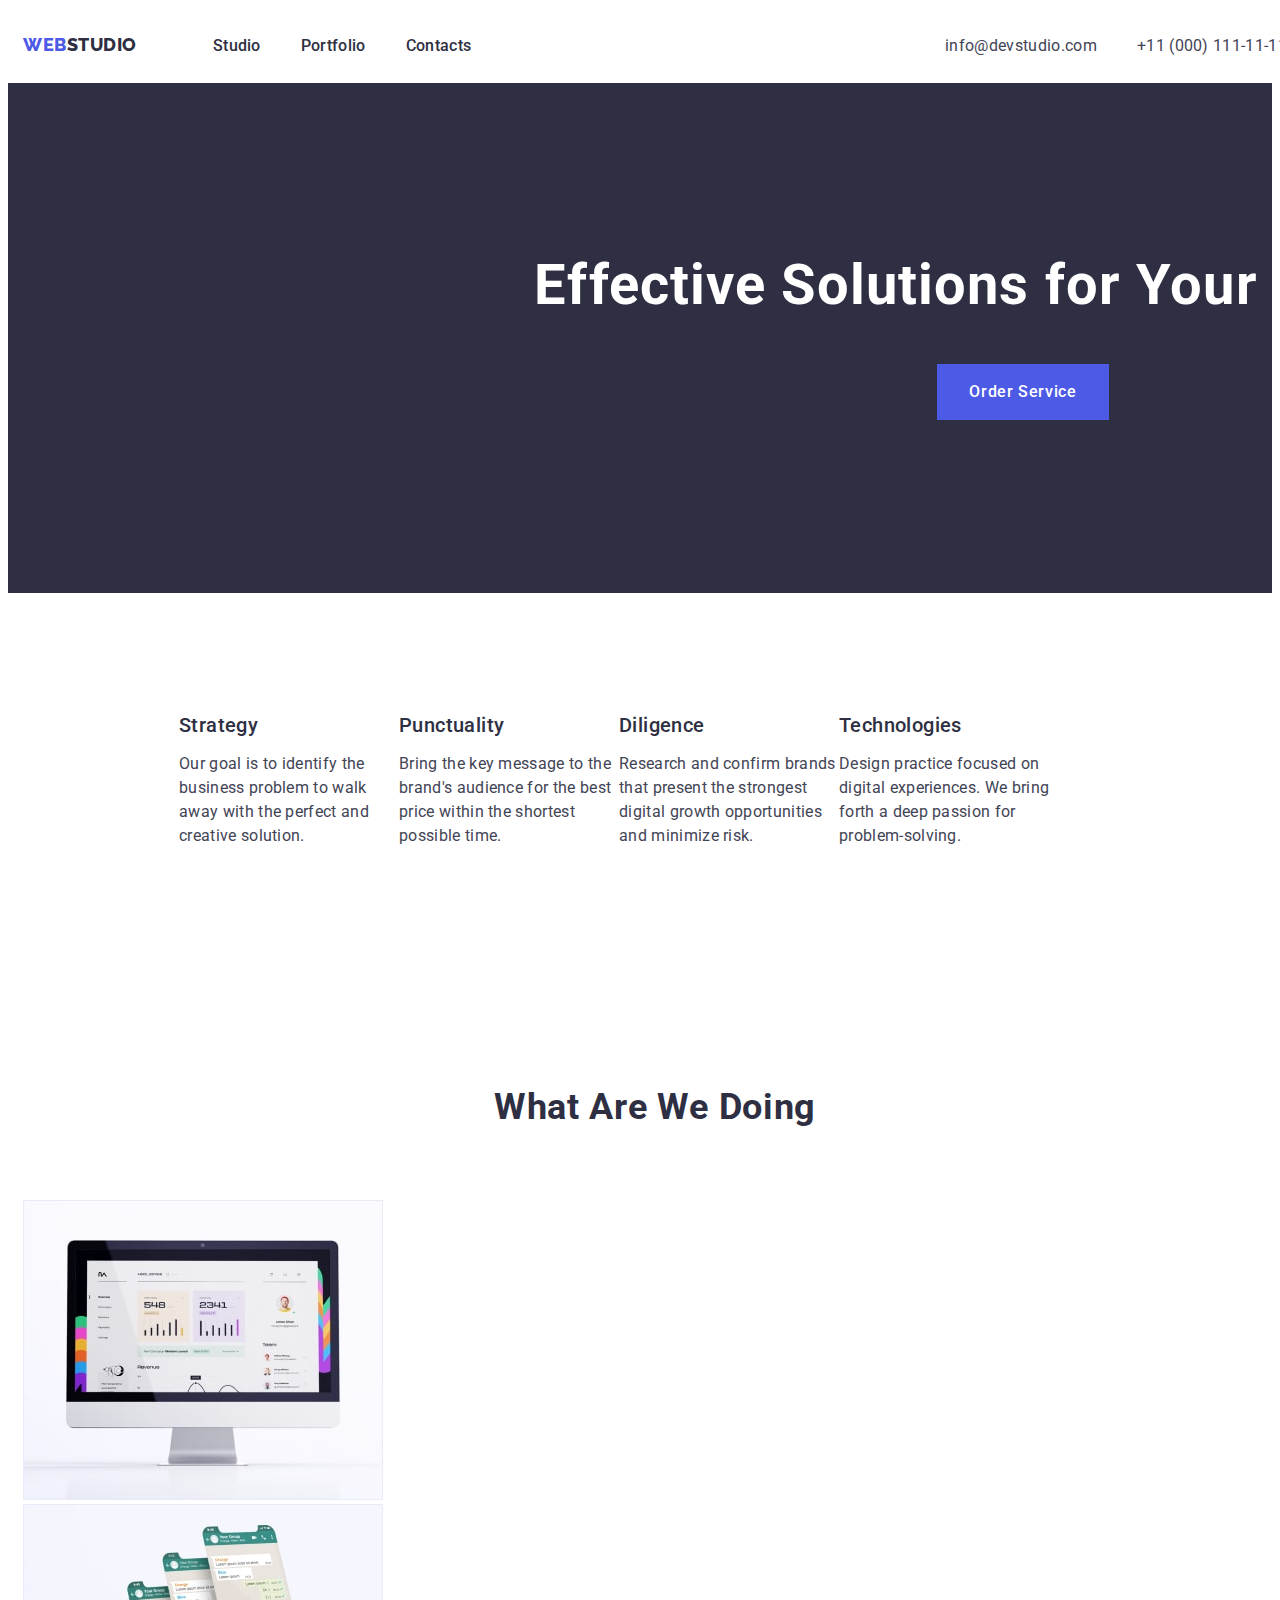
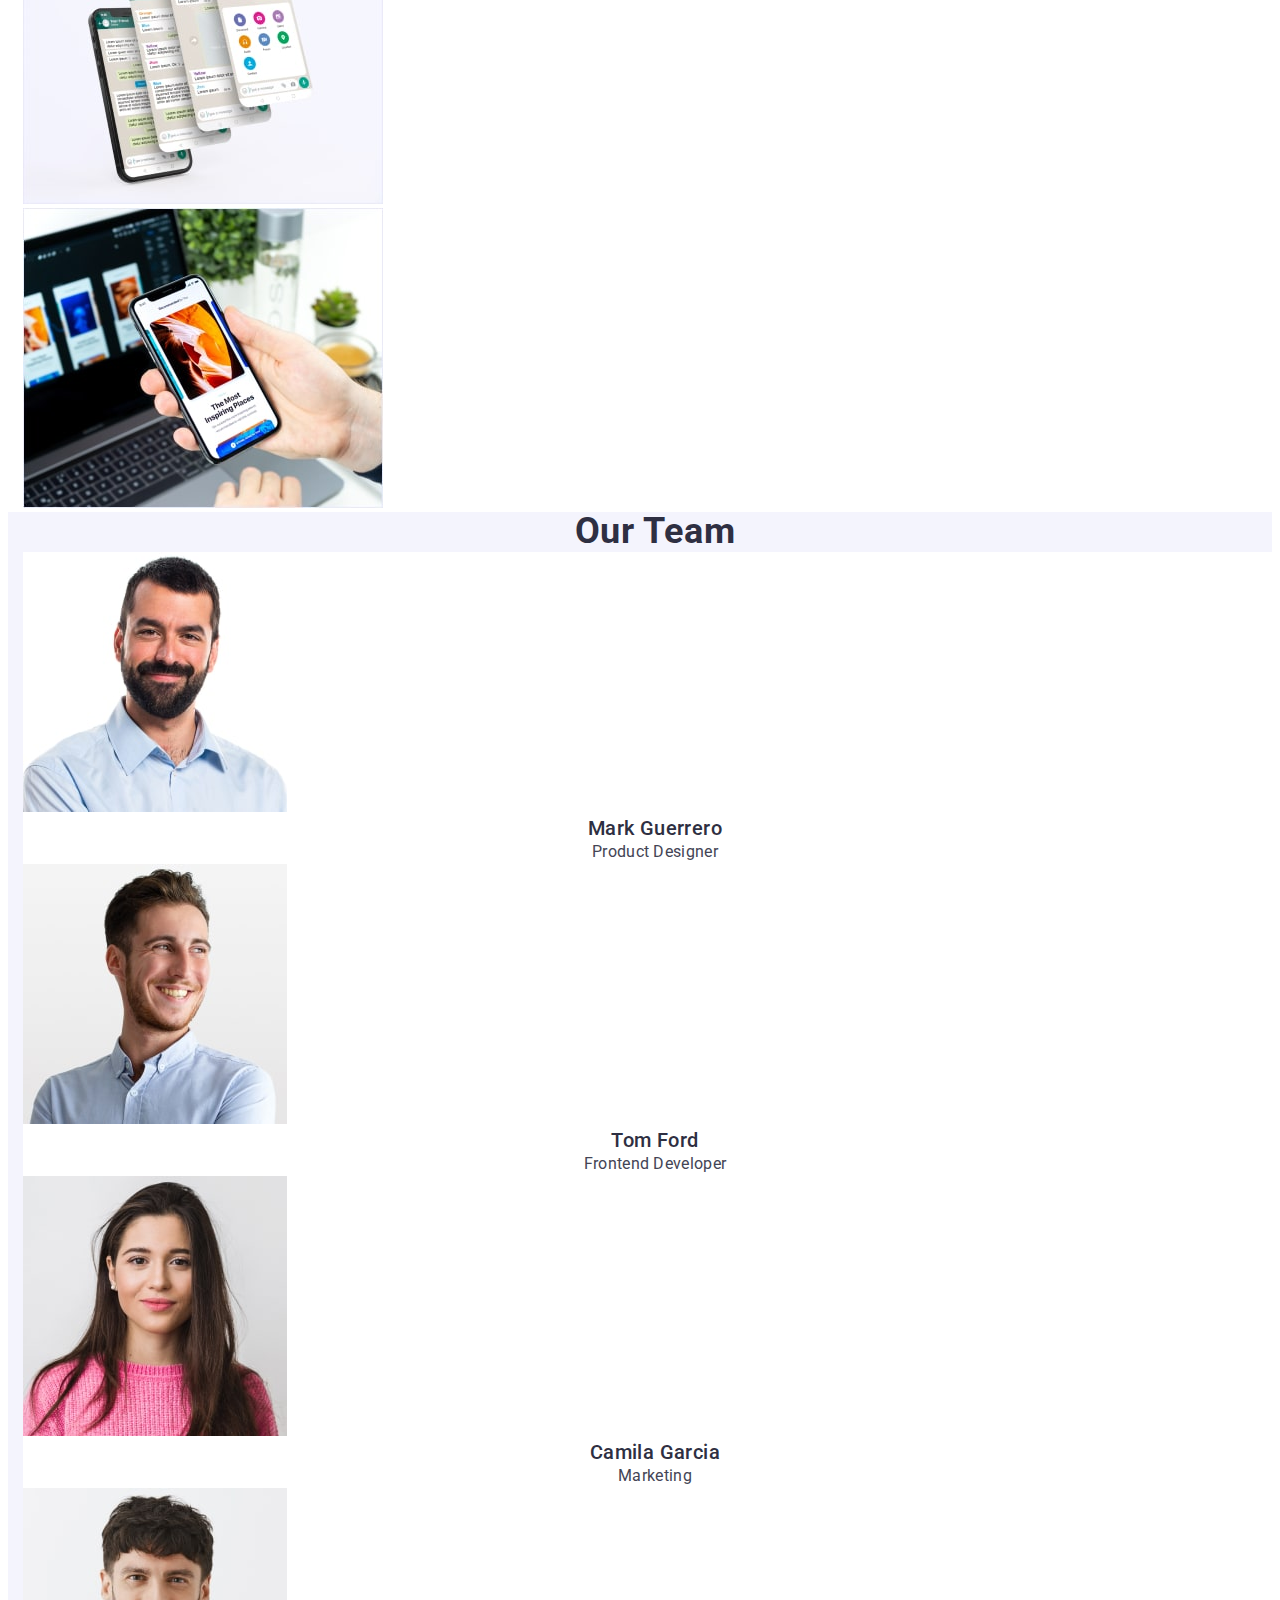
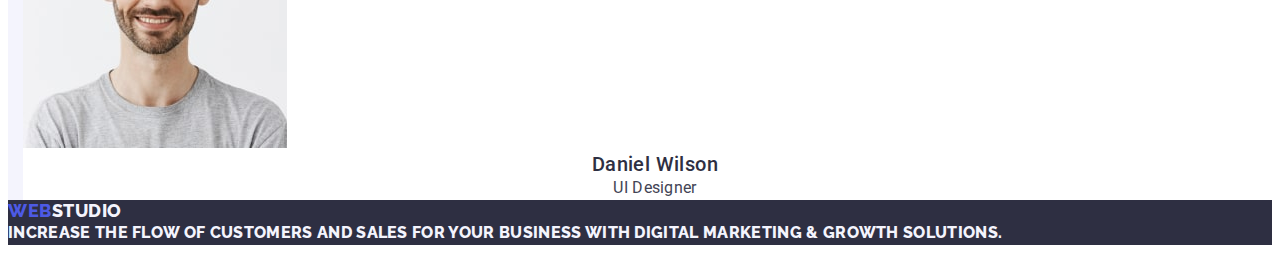
==== index.html @ 76f64ba1 "neww" ====
<!DOCTYPE html>
<html lang="en">
  <head>
    <meta charset="utf-8">
    <meta http-equiv="X-UA-Compatible" content="IE=edge">
    <meta name="viewport" content="width=device-width, initial-scale=1.0">
    <title>Document</title>
    
      <link rel="preconnect" href="https://fonts.googleapis.com" />
      <link rel="preconnect" href="https://fonts.gstatic.com" crossorigin />
      <link href="https://fonts.googleapis.com/css2?family=Raleway:wght@800&family=Roboto:wght@400;500;700;900&display=swap"
        rel="stylesheet" />

<link rel="stylesheet" href="https://cdnjs.cloudflare.com/ajax/libs/modern-normalize/2.0.0/modern-normalize.min.css"
  integrity="sha512-4xo8blKMVCiXpTaLzQSLSw3KFOVPWhm/TRtuPVc4WG6kUgjH6J03IBuG7JZPkcWMxJ5huwaBpOpnwYElP/m6wg=="
  crossorigin="anonymous" referrerpolicy="no-referrer" />

    <link rel="stylesheet" href="./css/styles.css" />
  </head>

<body> 
  <header class="header">
    <div class="container header-container">
   <nav class="header-navigation">
    <a href="./index.html" class="header-logo link"> Web<span class="header-logo-accent">Studio</span></a>
    <ul class="header-menu list">
      <li class="header-menu-item"><a href="./index.html" class="header-menu-link link">Studio</a></li>
      <li class="header-menu-item"><a href="./portfolio.html" class="header-menu-link link">Portfolio</a></li>
      <li class="header-menu-item"><a href="" class="header-menu-link link">Contacts</a></li>
      </ul>

   </nav>
   <address class="header-address">
    <ul class="header-address list">
      <li class="header-address-item"><a class="header-adress-link link" href="mailto:info@devstudio.com">info@devstudio.com</a></li>
      <li class="header-address-item"><a class="header-adress-link link" href="tel:+110001111111">+11 (000) 111-11-11</a></li>
    </ul>
   </address>
  <div>
  </header>

  <main>
    <section class="hero">
      <div class="container hero-container">
      <h1 class="hero-title">Effective Solutions for Your Business</h1>
      <button type="button" class="hero-btn">Order Service</button>
    </section>

    <section class="featurs">
      <!--Features-->
      <div class="container ">
           <ul class="featurs-list list">      
        <li class="featurs-subtitle">
          <h3 class="featurs-item section-subtitle">Strategy</h3>
           <p class="featurs-item-text section-text">Our goal is to identify the business
          problem to walk away with the perfect and creative solution.</p>
        </li>
        <li class="featurs-subtitle"> 
          <h3 class="featurs-item section-subtitle">Punctuality</h3>
          <p class="featurs-item-text section-text">Bring the key message to the brand's audience for the best price within the shortest
             possible time.</p>
        </li>
        <li class="featurs-subtitle">
           <h3 class="featurs-item section-subtitle">Diligence</h3>
          <p class="featurs-item-text section-text">Research and confirm brands that present the strongest digital growth opportunities 
            and minimize risk.</p>
        </li>
        <li class="featurs-subtitle"> 
          <h3 class="featurs-item section-subtitle">Technologies</h3>
          <p class="featurs-item-text section-text">Design practice focused on digital experiences. We bring forth a deep passion for 
            problem-solving.</p>
        </li>
      </ul>
      </div>
    </section>

    <section class="doing">
      <div class="container">
    <h2 class="doing-title ">What are we doing</h2>
    <ul class="doing-list list">
      <li class="doing-item"> <img src="./images/monitor-min.jpg" alt="monitor" width="360" height="300">
      </li>
      <li class="doing-item"> <img src="./images/phone-min.jpg" alt="phone" width="360" height="300">
      </li>  
      <li class="doing-item"> <img src="./images/phonescreen-min.jpg" alt="phonescreen" width="360" height="300">
      </li>
          </ul>
          </div>
    </section>
    <section class="team">
      <div class="container">
      <h2 class="team-title">Our Team</h2>
      <ul class="team-list list">
       <li class="team-item"> <img src="./images/Mark-min.jpg" alt="Mark Guerrero" width="264" height="260" class="team-img">
        <h3 class="team-member section-subtitle">Mark Guerrero</h3>
        <p class="team-profetional section-text">Product Designer</p>
       </li>
      <li class="team-item"> <img src="./images/Tom-min.jpg" alt="Tom Ford" width="264" height="260" class="team-img">
        <h3 class="team-member section-subtitle">Tom Ford</h3>
        <p class="team-profetional section-text">Frontend Developer</p>
        <li class="team-item"> <img src="./images/Camila-min.jpg" alt="Camila Garcia" width="264" height="260" class="team-img">
        <h3 class="team-member section-subtitle">Camila Garcia</h3>
        <p class="team-profetional section-text">Marketing</p>
        </li>
        <li class="team-item"> <img src="./images/Daniel-min.jpg" alt="Daniel Wilson" width="264" height="260" class="team-img">
          <h3 class="team-member section-subtitle">Daniel Wilson</h3>
          <p class="team-profetional section-text">UI Designer</p>
        </li>
      </ul>
      </div>
    </section>
  </main>
         
            <footer id="footer" class="footer">
              <a  href="./index.html" class="footer-logo-link link">Web<span class="footer-logo-accent">Studio</span></a>
              <p class="footer-text">Increase the flow of customers and sales for your business with digital marketing & growth solutions.</p>
    </footer>
</body>
</html>
---- css/styles.css ----
:root {
--main-color: #2e2f42;
--accent-color: #4d5ae5;
--secondary-color: #434455;
}

p, h1, h2, h3 {
    margin-top: 0;
    margin-bottom: 0;
}

ul, ol {
    margin-top: 0;
    margin-bottom: 0;
    padding-left: 0;
}

body {
    font-family: 'Roboto', sans-serif;
    background-color: #FFFFFF;
    color: var(--secondary-color); 
}
.container { 
    width: 100%;
    max-width: 1158;
    padding-left: 15px;
    padding-right: 15px;
    margin-left: auto;
    margin-right: auto;
}

.link {
    text-decoration: none;
}
.list {
    list-style-type: none;
}

.section-subtitle {
    color: var(--main-color);
    font-size: 20px;
    font-weight: 500;
    line-height: 1.2;
    letter-spacing: 0.02em;
    }

.section-text {
    color: var(--secondary-color);
    font-size: 16px;
    line-height: 1.5;
    letter-spacing: 0.02em;
}    
 .section-title span {
    color: var(--accent-color);
 }   
/*------------HEADER-----------*/

header {
    padding-top: 25.5px;
    padding-bottom: 25.5px;
}
.header-logo {
    color: var(--accent-color);
        font-size: 18px;
        font-family: "Raleway", sans-serif;
        font-weight: 800;
        font-style: normal;
        line-height: 1.17;
        letter-spacing: 0.03em;
        text-transform: uppercase;
        
}
.header-logo-accent {
    color: var(--main-color);
}
.header-container {
    display: flex;
    align-items: center;  
    
    }
.header-menu {
   display: flex;
   gap: 40px;
 }
.header-navigation {
    display: flex;
    justify-content: space-between;
    gap: 76px;
 }
.header-address {
    display: flex;
    gap: 40px;
}

.header-menu-link:hover,
.header-menu-link:focus {
   color: #404bbf;
}

.header-menu-link {
    color: var(--main-color);
        font-size: 16px;
        font-weight: 500;
        line-height: 1.5;
        letter-spacing: 0.02em;
        font-style: normal;
}

.header-address {
    font-style: normal;
    color: var(--secondary-color);
        font-size: 16px;
        line-height: 1.5;
        letter-spacing: 0.02em;
        margin-left: auto;
}

.header-adress-link {
    color: var(--secondary-color);
        font-size: 16px;
        line-height: 1.5;
        letter-spacing: 0.02em;
}
.header-adress-link:hover,
.header-adress-link:focus {
    color: #404bbf; 
}
     
/*------------HERO-----------*/
.hero {
    background: #2E2F42;
}
.hero-container {
    padding: 173px 383px ;
}
.hero-title {
    color: #FFF;
        text-align: center;
        font-size: 56px;
        font-weight: 700;
        line-height: 1.07;
        letter-spacing: 0.02em;
        font-style: normal;
        display: block;
            margin: 0 auto;
            
}

.hero-btn {
    color:  #FFF;
         font-size: 16px;
        font-family: inherit;
         font-weight: 500;
        line-height: 1.5;
        letter-spacing: 0.04em;
        background: #4D5AE5;
        cursor: pointer;
        padding: 16px 32px;
        border: none;
        display: block;
        margin: 0 auto;
        margin-top: 48px;
}

.hero-btn:hover,
.hero-btn:focus { 
background-color: #404BBF;
}

/*-----------FEATURES----------*/

.featurs { 
  padding-top: 120px;
  padding-bottom: 120px;
}
.featurs-list {
    padding-left: 156px;
    padding-right: 156px;
    display: flex;
   
    }

.featurs-subtitle {
    width: calc((100% - 24px*3) / 4);
}


.featurs-item {
    margin-bottom: 15px ;
}
/*------------DOING-----------*/

.doing {
    padding-top: 120px;
}

.doing-title {
    color: var(--main-color);
        text-align: center;
        font-size: 36px;
        font-weight: 700;
        line-height: 1.11;
        letter-spacing: 0.02em;
        text-transform: capitalize;
        margin: 0 auto;
        margin-bottom: 72px;
}

/*------------TEAM-----------*/

.team {background: #F4F4FD}

.team-title {
    color: var(--main-color);
        text-align: center;
        font-size: 36px;
        font-weight: 700;
        line-height: 1.11;
        letter-spacing: 0.02em;
        text-transform: capitalize;
}

.team-item {background: #FFF}

.team-member {
       text-align: center;
}

.team-profetional {
        text-align: center;
    }

/*------------FOOTER-----------*/

.footer {
    background-color: #2E2F42;
}
.footer-logo-link {
    color: var(--accent-color);
        font-size: 18px;
        font-family:"Raleway", sans-serif; 
        font-weight: 800;
        line-height: 1.17;
        letter-spacing: 0.03em;
        text-transform: uppercase;
}

.footer-logo-accent {
    color: #f4f4fd;
}

.footer-text {
    color: #f4f4fd;
        font-size: 16px;
        line-height: 1.5;
        letter-spacing: 0.02em;
}

/*------------PORTFOLIO-----------*/

/*------------HEADER-----------*/

 .list {
     button-list: none,
     service-list: none;
    service-text: none;
     }

  .button-btn {
    color:var(--accent-color);
    text-align: center;
    font-size: 16px;
    font-family: "Roboto", sans-serif;
    font-weight: 500;
    line-height: 1.5;
    letter-spacing: 0.04em;
    cursor: pointer;
    background-color: #F4F4FD;
}
.service-link {
    text-decoration: none;
}
        
        .service-item {background: #FFF;}
                 
        .service-title {
                }

        .service-text {
           font-style: normal;
           list-style: none;

        }

         .button-btn:hover,
         .button-btn:focus {
            color: #FFFFFF;
            background-color: #404BBF;
         }

         .footer {
            font-family: 'Raleway', sans-serif;
            font-weight: 800;
            font-size: 18px;
            line-height: 1.17;
            letter-spacing: 0.03em;
            text-transform: uppercase;
            color: var(--secondary-color);
         }
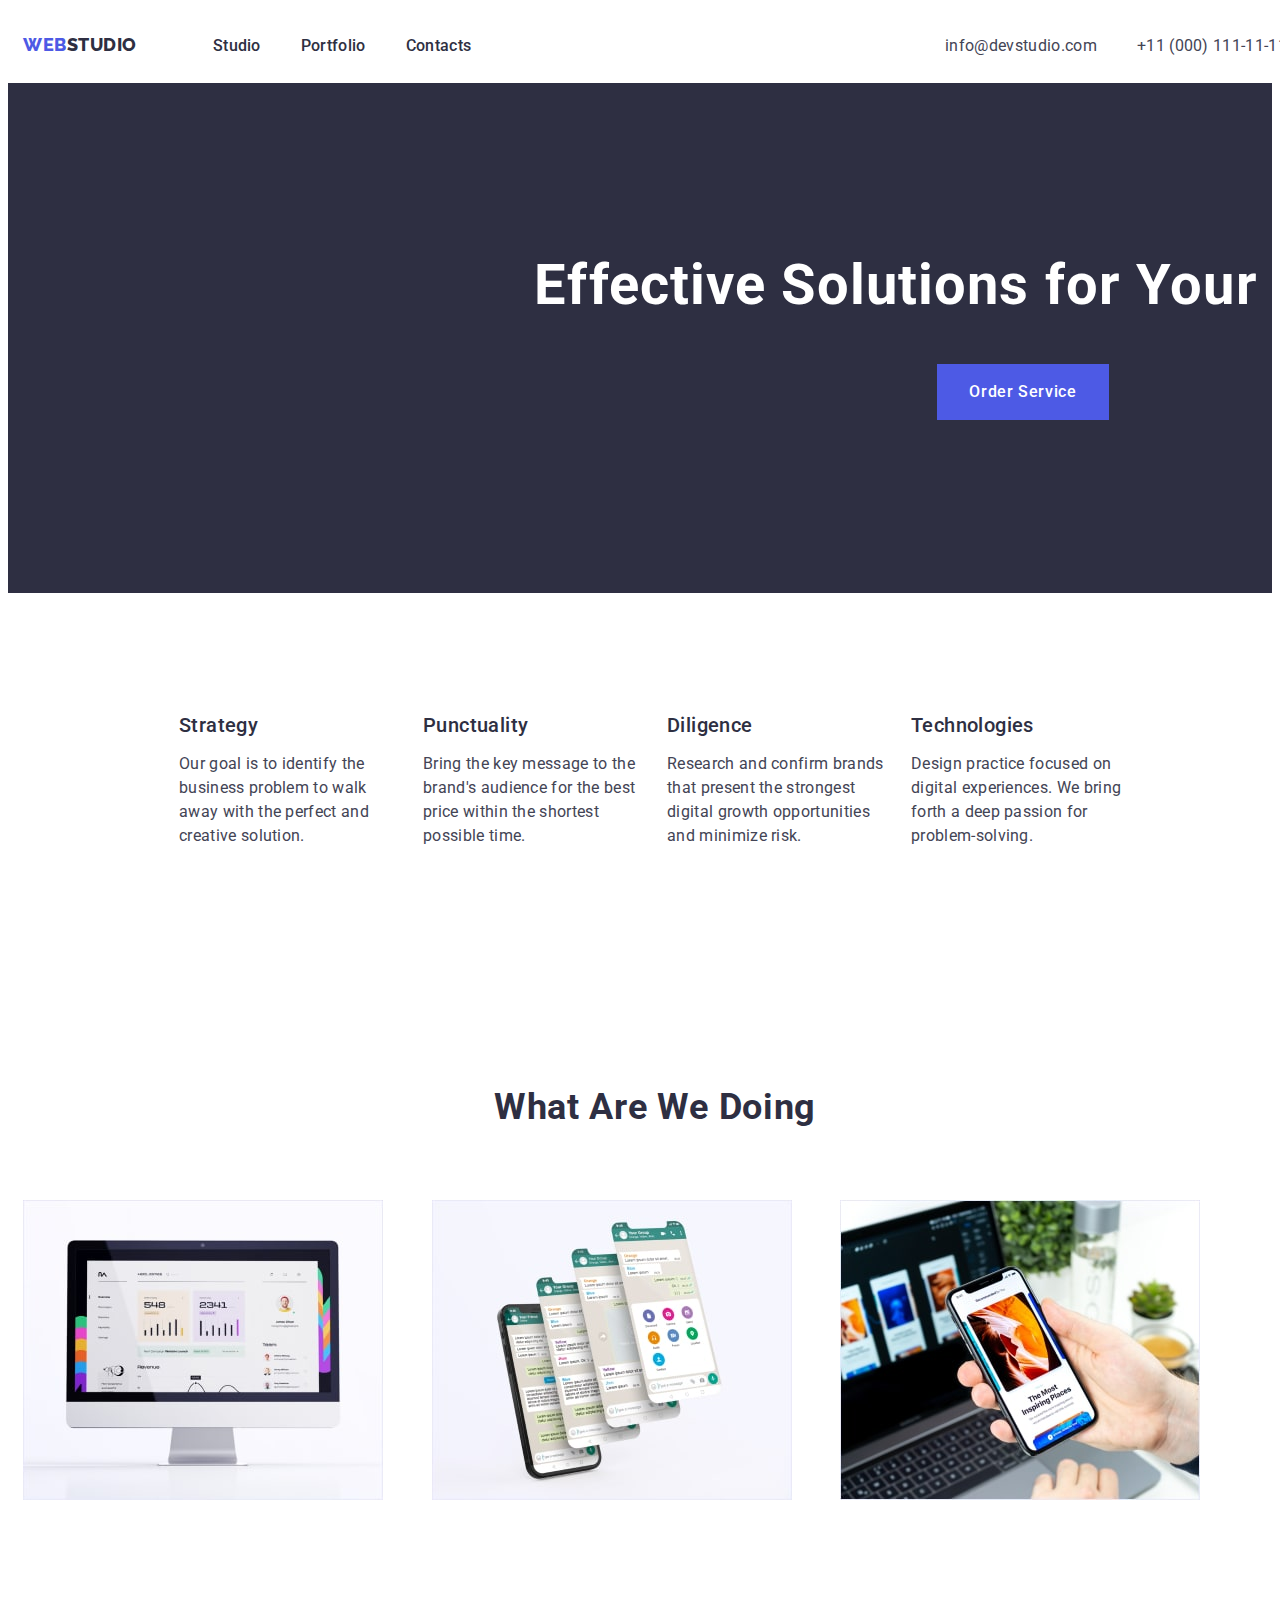
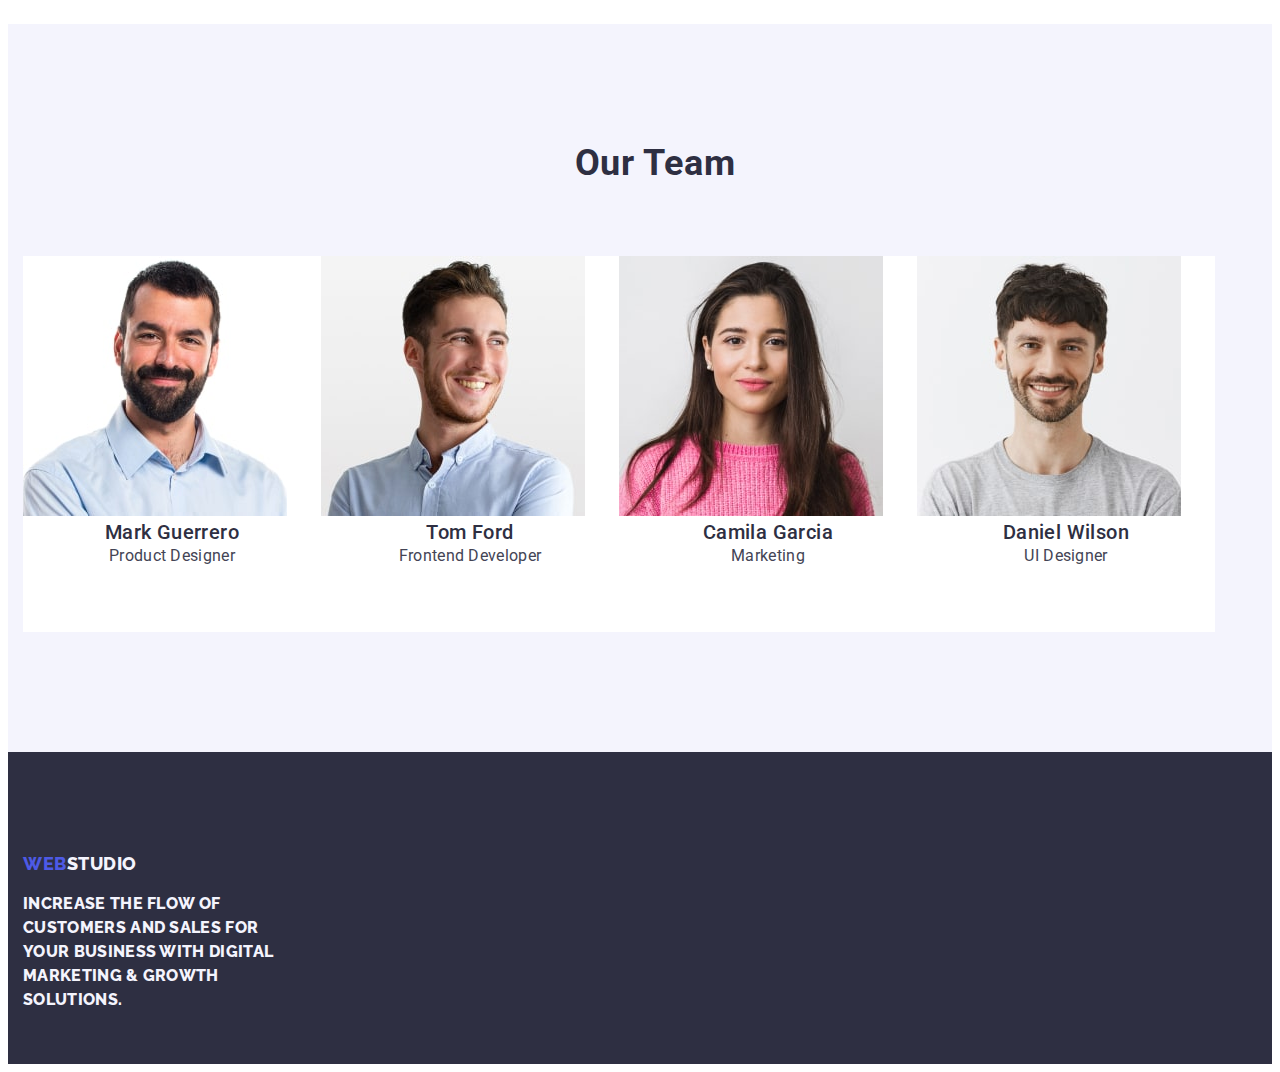
==== commit 3478665b: "newww" ====
--- a/index.html
+++ b/index.html
@@ -87,6 +87,7 @@
           </ul>
           </div>
     </section>
+
     <section class="team">
       <div class="container">
       <h2 class="team-title">Our Team</h2>
@@ -112,8 +113,10 @@
   </main>
          
             <footer id="footer" class="footer">
+              <div class="container">
               <a  href="./index.html" class="footer-logo-link link">Web<span class="footer-logo-accent">Studio</span></a>
               <p class="footer-text">Increase the flow of customers and sales for your business with digital marketing & growth solutions.</p>
+              </div>
     </footer>
 </body>
 </html>--- a/css/styles.css
+++ b/css/styles.css
@@ -177,7 +177,7 @@
     padding-left: 156px;
     padding-right: 156px;
     display: flex;
-   
+    gap: 24px;
     }
 
 .featurs-subtitle {
@@ -193,7 +193,13 @@
 .doing {
     padding-top: 120px;
 }
-
+.doing-list {
+    display: flex;
+}
+.doing-item{
+    width: calc((100% - 38px) / 3);
+    margin-bottom: 120px;
+}
 .doing-title {
     color: var(--main-color);
         text-align: center;
@@ -209,6 +215,9 @@
 /*------------TEAM-----------*/
 
 .team {background: #F4F4FD}
+.team-list{ 
+    display: flex;
+    }
 
 .team-title {
     color: var(--main-color);
@@ -218,9 +227,17 @@
         line-height: 1.11;
         letter-spacing: 0.02em;
         text-transform: capitalize;
-}
-
-.team-item {background: #FFF}
+        padding-top: 120px;
+        padding-bottom: 72px;
+     
+}
+
+.team-item { background: #FFF;
+        width: calc((100% - 24px*3) / 4);
+    padding-bottom: 32px;
+    margin-bottom: 120px;
+}
+
 
 .team-member {
        text-align: center;
@@ -228,12 +245,16 @@
 
 .team-profetional {
         text-align: center;
+                     padding-bottom: 32px;
     }
 
 /*------------FOOTER-----------*/
 
 .footer {
     background-color: #2E2F42;
+    padding-top: 101.5px;
+    padding-bottom: 100px;
+    display: flex;
 }
 .footer-logo-link {
     color: var(--accent-color);
@@ -243,18 +264,24 @@
         line-height: 1.17;
         letter-spacing: 0.03em;
         text-transform: uppercase;
+        
 }
 
 .footer-logo-accent {
     color: #f4f4fd;
 }
+
 
 .footer-text {
     color: #f4f4fd;
         font-size: 16px;
         line-height: 1.5;
-        letter-spacing: 0.02em;
-}
+        font-style: normal;
+        letter-spacing: 0.02em;
+        padding-top: 17.5px;
+        width: 264px;
+        height: 72px;
+        }
 
 /*------------PORTFOLIO-----------*/
 
@@ -276,12 +303,23 @@
     letter-spacing: 0.04em;
     cursor: pointer;
     background-color: #F4F4FD;
-}
+    margin-top: 96px;
+}
+.service-list {
+    display: flex;
+    margin-top: 72px;
+    
+}
+
 .service-link {
     text-decoration: none;
+    
+    
 }
         
-        .service-item {background: #FFF;}
+        .service-item {background: #FFF;
+        width: calc((100% - 24*2) / 3);
+    }
                  
         .service-title {
                 }
@@ -291,6 +329,11 @@
            list-style: none;
 
         }
+        .button-list {
+             display: flex;
+            justify-content: center;
+            gap: 24px;
+                    }
 
          .button-btn:hover,
          .button-btn:focus {
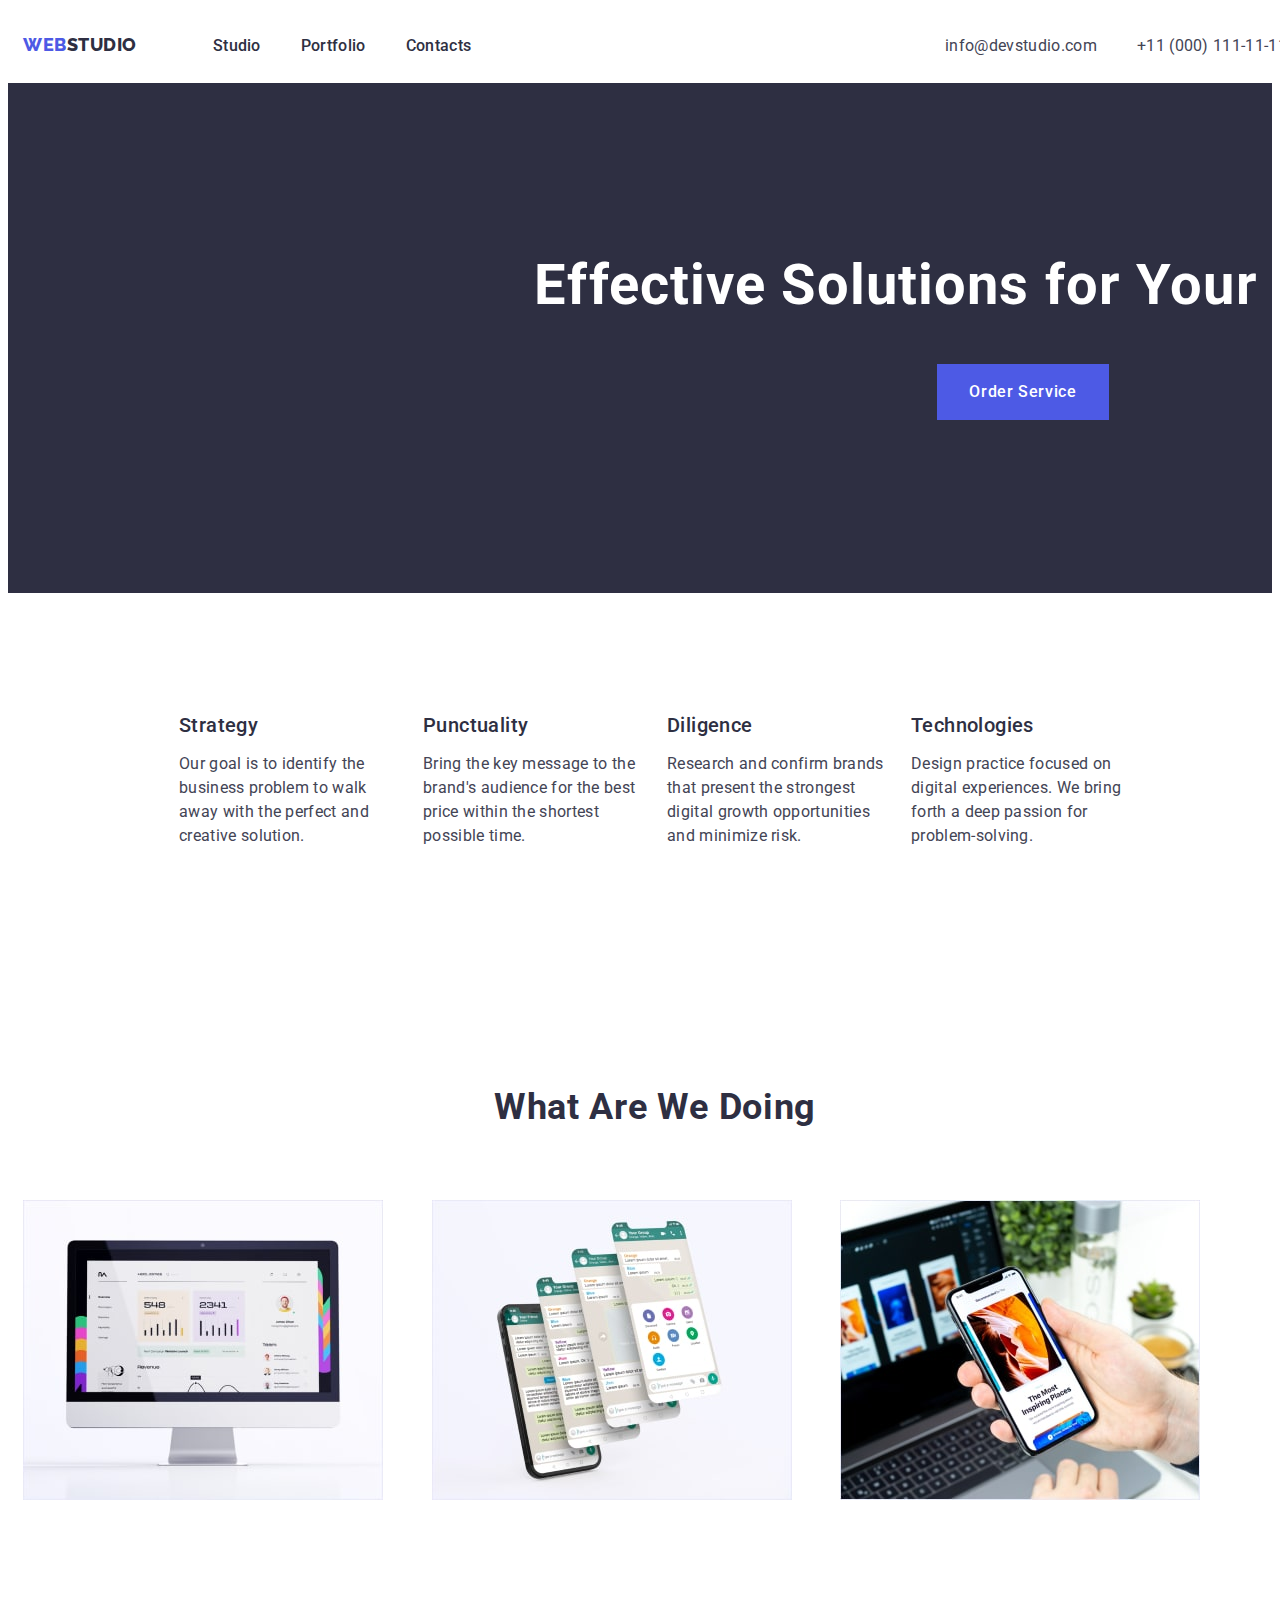
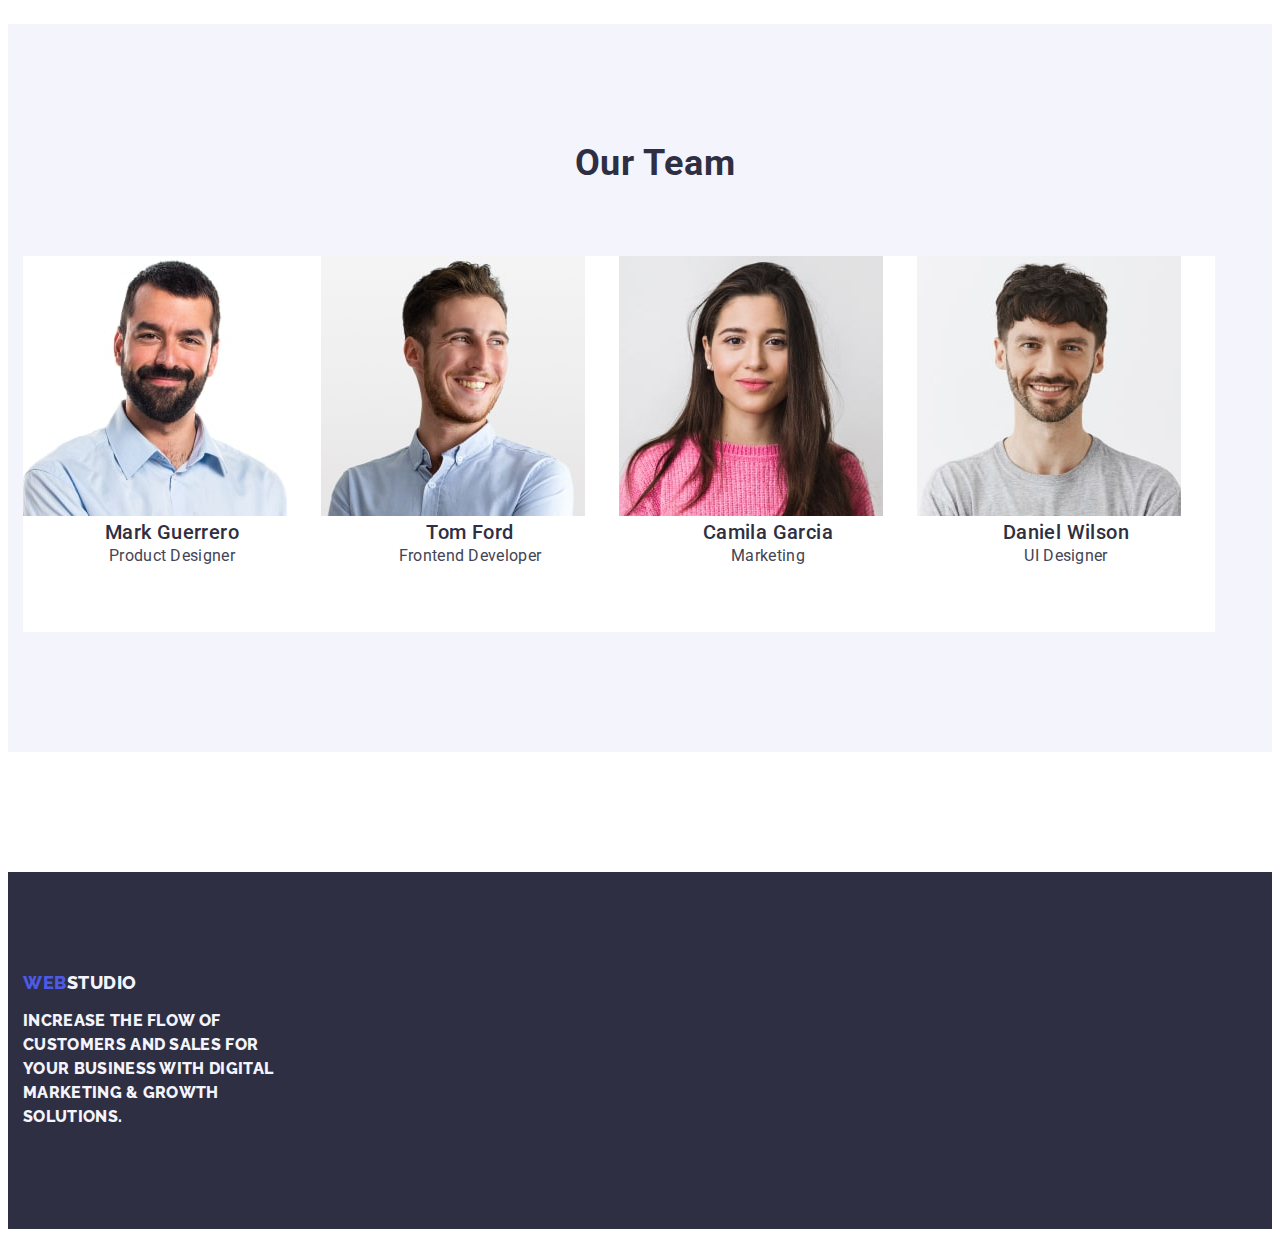
==== commit 155854bc: "new1" ====
--- a/index.html
+++ b/index.html
@@ -47,7 +47,7 @@
     </section>
 
     <section class="featurs">
-      <!--Features-->
+      <h2 class="visually-hidden">Features</h2>
       <div class="container ">
            <ul class="featurs-list list">      
         <li class="featurs-subtitle">
@@ -113,7 +113,7 @@
   </main>
          
             <footer id="footer" class="footer">
-              <div class="container">
+              <div class="container footer-container">
               <a  href="./index.html" class="footer-logo-link link">Web<span class="footer-logo-accent">Studio</span></a>
               <p class="footer-text">Increase the flow of customers and sales for your business with digital marketing & growth solutions.</p>
               </div>
--- a/css/styles.css
+++ b/css/styles.css
@@ -53,6 +53,26 @@
  .section-title span {
     color: var(--accent-color);
  }   
+
+ .visually-hidden {
+     position: absolute;
+     width: 1px;
+     height: 1px;
+     margin: -1px;
+     border: 0;
+     padding: 0;
+     white-space: nowrap;
+     clip-path: inset(100%);
+     clip: rect(0 0 0 0);
+     overflow: hidden;
+ }
+
+ .img {
+    display: block;
+    max-width: 100%;
+    height: auto;
+ }
+    
 /*------------HEADER-----------*/
 
 header {
@@ -253,9 +273,9 @@
 .footer {
     background-color: #2E2F42;
     padding-top: 101.5px;
-    padding-bottom: 100px;
-    display: flex;
-}
+    padding: 100px 0;
+    }
+
 .footer-logo-link {
     color: var(--accent-color);
         font-size: 18px;
@@ -264,13 +284,14 @@
         line-height: 1.17;
         letter-spacing: 0.03em;
         text-transform: uppercase;
-        
-}
+        display: inline-block;
+        margin-bottom: 16px;
+}
+
 
 .footer-logo-accent {
     color: #f4f4fd;
 }
-
 
 .footer-text {
     color: #f4f4fd;
@@ -278,9 +299,10 @@
         line-height: 1.5;
         font-style: normal;
         letter-spacing: 0.02em;
-        padding-top: 17.5px;
-        width: 264px;
-        height: 72px;
+            display: flex;
+            max-width: 264px;
+            flex-direction: column;
+            flex-shrink: 0;
         }
 
 /*------------PORTFOLIO-----------*/
@@ -291,8 +313,11 @@
      button-list: none,
      service-list: none;
     service-text: none;
+    
      }
-
+.button {
+border: none;
+}
   .button-btn {
     color:var(--accent-color);
     text-align: center;
@@ -304,30 +329,53 @@
     cursor: pointer;
     background-color: #F4F4FD;
     margin-top: 96px;
+    
 }
 .service-list {
     display: flex;
+    flex-wrap: wrap;
     margin-top: 72px;
+    gap: 24px;
     
 }
 
 .service-link {
     text-decoration: none;
-    
-    
 }
         
         .service-item {background: #FFF;
-        width: calc((100% - 24*2) / 3);
+        display: flex;
+        
+        width: calc((100% - 48px)) / 3;
+            width: 360px;
+            height: 420px;
+            padding-bottom: 0px;
+            flex-direction: column;
+            align-items: flex-start;
+            gap: 32px;
+            flex-shrink: 0;
+            border: 1px solid  #E7E9FC;
     }
                  
         .service-title {
-                }
+            padding-top: 32px; 
+            padding-left: 16px;
+                            }
 
         .service-text {
            font-style: normal;
            list-style: none;
-
+           padding-bottom: 32px;
+        padding-left: 16px;
+        }
+        .button {
+        display: flex;
+            padding: 12px 24px;
+            justify-content: center;
+            align-items: center;
+            border-radius: 4px;
+                border: 1px solid  #E7E9FC;
+                background:  #F4F4FD;
         }
         .button-list {
              display: flex;
@@ -349,5 +397,6 @@
             letter-spacing: 0.03em;
             text-transform: uppercase;
             color: var(--secondary-color);
+            margin-top: 120px;
          }
           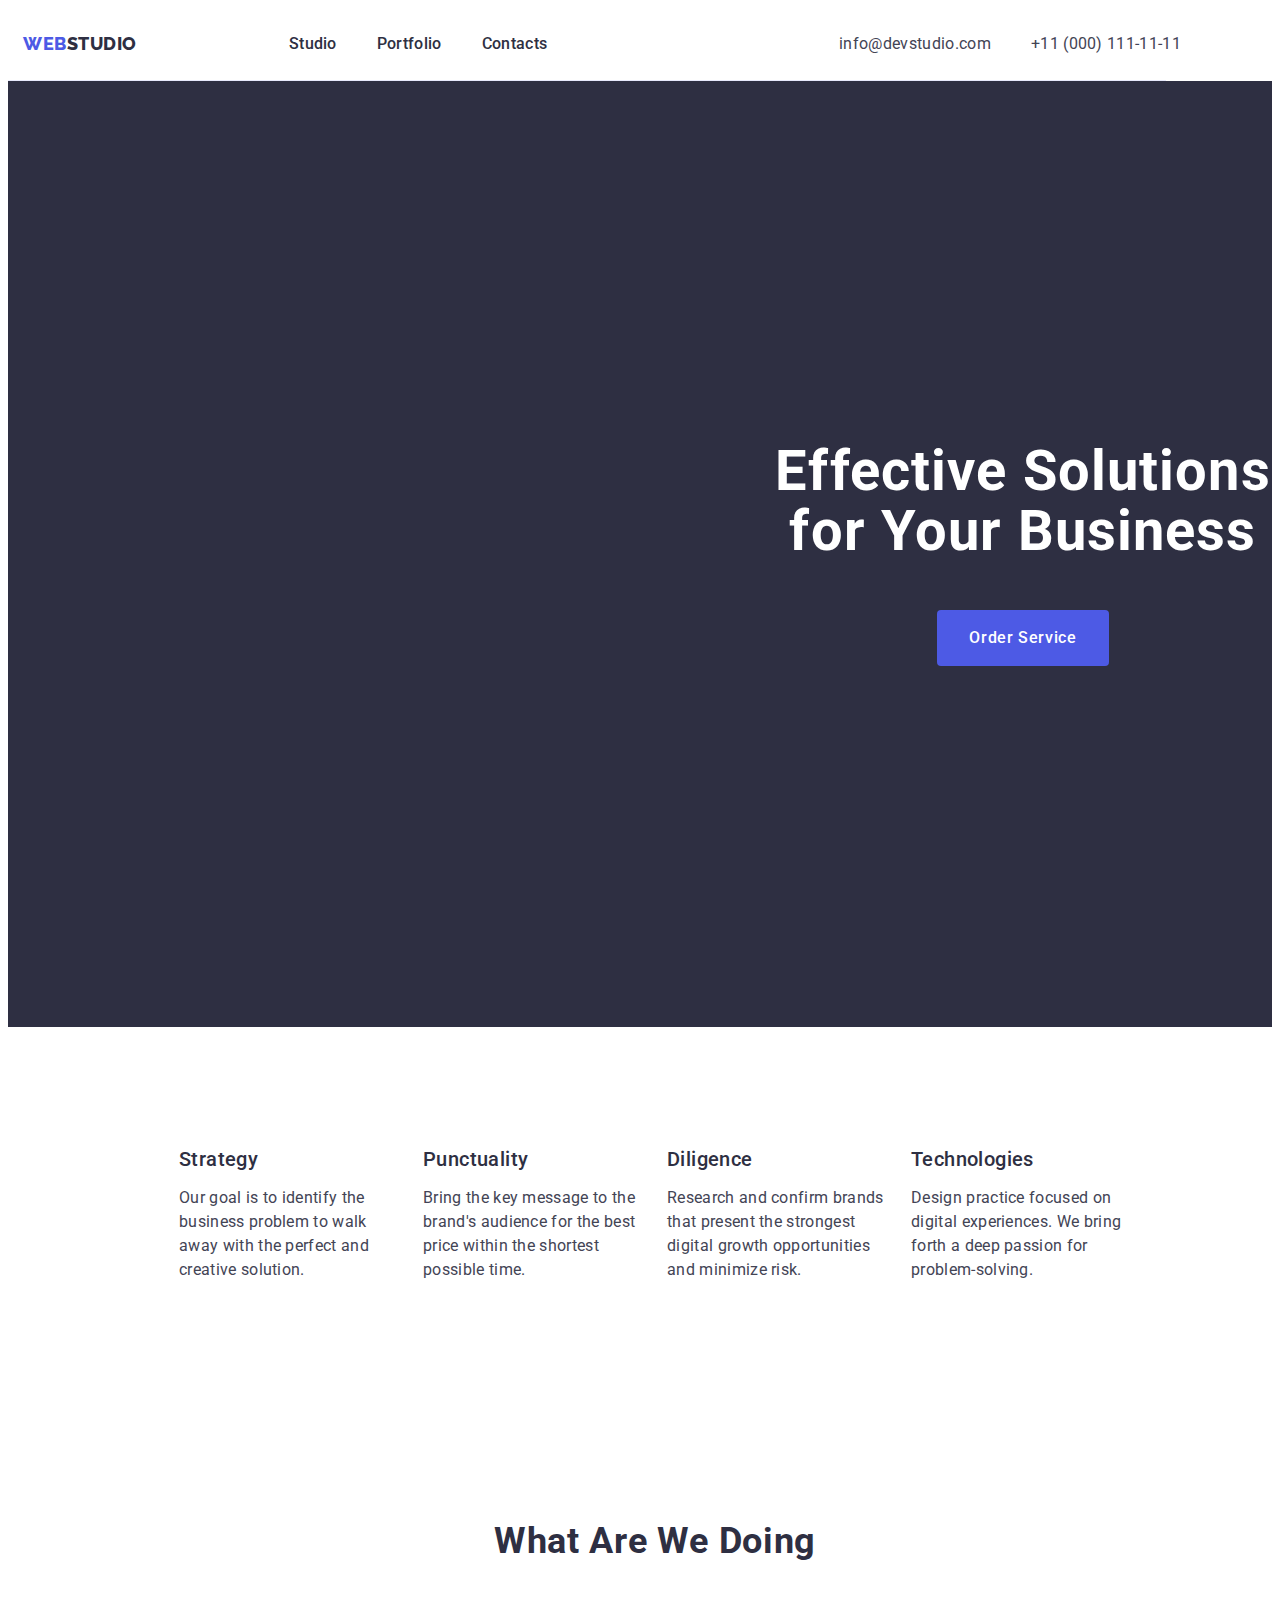
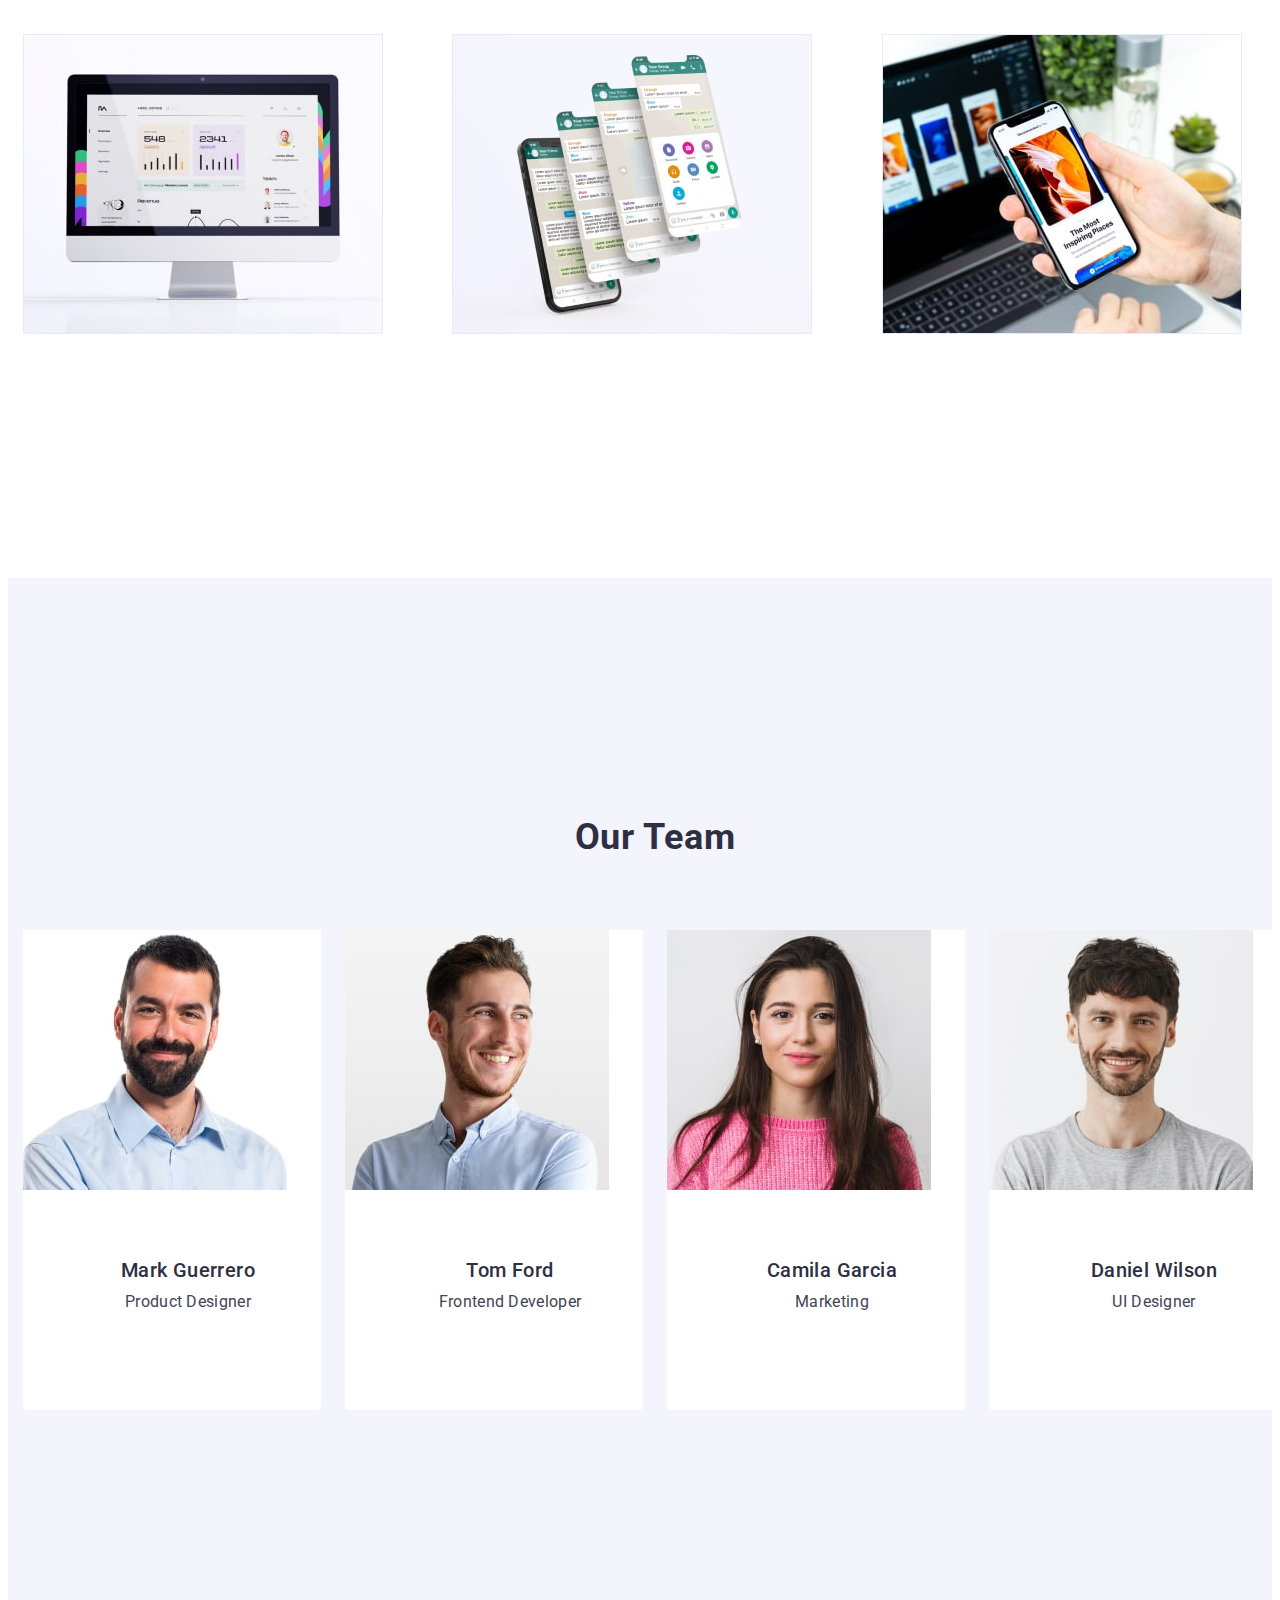
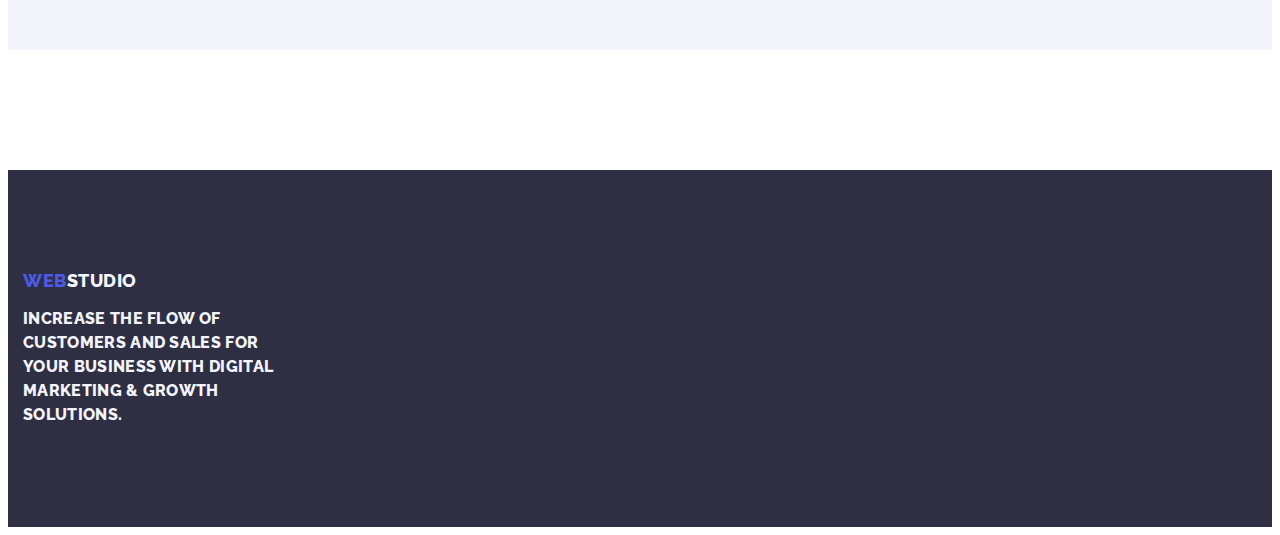
==== commit 98790df8: "new2" ====
--- a/index.html
+++ b/index.html
@@ -36,7 +36,7 @@
       <li class="header-address-item"><a class="header-adress-link link" href="tel:+110001111111">+11 (000) 111-11-11</a></li>
     </ul>
    </address>
-  <div>
+  </div>
   </header>
 
   <main>
@@ -44,11 +44,12 @@
       <div class="container hero-container">
       <h1 class="hero-title">Effective Solutions for Your Business</h1>
       <button type="button" class="hero-btn">Order Service</button>
+      </div>
     </section>
 
     <section class="featurs">
       <h2 class="visually-hidden">Features</h2>
-      <div class="container ">
+      <div class="container">
            <ul class="featurs-list list">      
         <li class="featurs-subtitle">
           <h3 class="featurs-item section-subtitle">Strategy</h3>
@@ -93,19 +94,28 @@
       <h2 class="team-title">Our Team</h2>
       <ul class="team-list list">
        <li class="team-item"> <img src="./images/Mark-min.jpg" alt="Mark Guerrero" width="264" height="260" class="team-img">
+        <div class="container team-container">
         <h3 class="team-member section-subtitle">Mark Guerrero</h3>
         <p class="team-profetional section-text">Product Designer</p>
+        </div>
        </li>
       <li class="team-item"> <img src="./images/Tom-min.jpg" alt="Tom Ford" width="264" height="260" class="team-img">
+        <div class="container team-container">
         <h3 class="team-member section-subtitle">Tom Ford</h3>
         <p class="team-profetional section-text">Frontend Developer</p>
+        </div>
+      </li>
         <li class="team-item"> <img src="./images/Camila-min.jpg" alt="Camila Garcia" width="264" height="260" class="team-img">
-        <h3 class="team-member section-subtitle">Camila Garcia</h3>
+        <div class="container team-container">
+          <h3 class="team-member section-subtitle">Camila Garcia</h3>
         <p class="team-profetional section-text">Marketing</p>
+        </div>
         </li>
         <li class="team-item"> <img src="./images/Daniel-min.jpg" alt="Daniel Wilson" width="264" height="260" class="team-img">
+          <div class="container team-container">
           <h3 class="team-member section-subtitle">Daniel Wilson</h3>
           <p class="team-profetional section-text">UI Designer</p>
+          </div>
         </li>
       </ul>
       </div>
--- a/css/styles.css
+++ b/css/styles.css
@@ -76,8 +76,10 @@
 /*------------HEADER-----------*/
 
 header {
-    padding-top: 25.5px;
-    padding-bottom: 25.5px;
+    padding-top: 24px;
+    padding-bottom: 24px;
+    border-bottom: 1px solid #e7e9fc;
+    width: 1158px;
 }
 .header-logo {
     color: var(--accent-color);
@@ -88,6 +90,7 @@
         line-height: 1.17;
         letter-spacing: 0.03em;
         text-transform: uppercase;
+        margin-right: 76px;
         
 }
 .header-logo-accent {
@@ -104,8 +107,9 @@
  }
 .header-navigation {
     display: flex;
-    justify-content: space-between;
+    align-items: center;
     gap: 76px;
+    
  }
 .header-address {
     display: flex;
@@ -149,6 +153,8 @@
 /*------------HERO-----------*/
 .hero {
     background: #2E2F42;
+    padding-top: 188px;
+    padding-bottom: 188px;
 }
 .hero-container {
     padding: 173px 383px ;
@@ -163,6 +169,7 @@
         font-style: normal;
         display: block;
             margin: 0 auto;
+            max-width: 496px;
             
 }
 
@@ -180,6 +187,8 @@
         display: block;
         margin: 0 auto;
         margin-top: 48px;
+        min-width: 169px;
+        border-radius: 4px;
 }
 
 .hero-btn:hover,
@@ -212,13 +221,17 @@
 
 .doing {
     padding-top: 120px;
+    padding-bottom: 120px;
+    
 }
 .doing-list {
     display: flex;
+    gap: 24px;
 }
 .doing-item{
-    width: calc((100% - 38px) / 3);
+    
     margin-bottom: 120px;
+    width: calc((100% - 48px) / 3)
 }
 .doing-title {
     color: var(--main-color);
@@ -234,9 +247,12 @@
 
 /*------------TEAM-----------*/
 
-.team {background: #F4F4FD}
+.team {background: #F4F4FD;
+padding: 120px 0;
+}
 .team-list{ 
     display: flex;
+    gap: 24px;
     }
 
 .team-title {
@@ -248,19 +264,21 @@
         letter-spacing: 0.02em;
         text-transform: capitalize;
         padding-top: 120px;
-        padding-bottom: 72px;
-     
+                margin-bottom: 72px;
 }
 
 .team-item { background: #FFF;
         width: calc((100% - 24px*3) / 4);
     padding-bottom: 32px;
+    border-radius: 0px 0px 4px 4px;
     margin-bottom: 120px;
 }
 
 
 .team-member {
        text-align: center;
+    padding-top: 32px;
+    margin-bottom: 8px;
 }
 
 .team-profetional {
@@ -268,6 +286,10 @@
                      padding-bottom: 32px;
     }
 
+.team-container {
+padding: 32px 16px;
+
+}
 /*------------FOOTER-----------*/
 
 .footer {
@@ -308,6 +330,11 @@
 /*------------PORTFOLIO-----------*/
 
 /*------------HEADER-----------*/
+.section {
+    padding-top: 96px;
+        padding-bottom: 120px;
+        margin-bottom: 72px;
+}
 
  .list {
      button-list: none,
@@ -329,16 +356,39 @@
     cursor: pointer;
     background-color: #F4F4FD;
     margin-top: 96px;
-    
-}
+    padding: 12px 24px;
+    border: 1px solid #e7e9fc;
+border-radius: 4px;
+}
+
+.button-list {
+    display: flex;
+    justify-content: center;
+    gap: 24px;
+}
+
+.button-btn:hover,
+.button-btn:focus {
+    color: #FFFFFF;
+    background-color: #404BBF;
+    border: 1px solid transparent;
+}
+.img {
+    display: block;
+}
+
 .service-list {
     display: flex;
     flex-wrap: wrap;
     margin-top: 72px;
     gap: 24px;
-    
-}
-
+    row-gap: 48px;
+    
+}
+.service-name{
+    padding: 32px 16px;
+
+}
 .service-link {
     text-decoration: none;
 }
@@ -346,7 +396,6 @@
         .service-item {background: #FFF;
         display: flex;
         
-        width: calc((100% - 48px)) / 3;
             width: 360px;
             height: 420px;
             padding-bottom: 0px;
@@ -356,7 +405,12 @@
             flex-shrink: 0;
             border: 1px solid  #E7E9FC;
     }
-                 
+     .name-container {
+        padding: 32px 16px;
+        border: 1px solid #e7e9fc;
+        border-top: none;
+        margin-bottom: 8px
+     }
         .service-title {
             padding-top: 32px; 
             padding-left: 16px;
@@ -368,26 +422,7 @@
            padding-bottom: 32px;
         padding-left: 16px;
         }
-        .button {
-        display: flex;
-            padding: 12px 24px;
-            justify-content: center;
-            align-items: center;
-            border-radius: 4px;
-                border: 1px solid  #E7E9FC;
-                background:  #F4F4FD;
-        }
-        .button-list {
-             display: flex;
-            justify-content: center;
-            gap: 24px;
-                    }
-
-         .button-btn:hover,
-         .button-btn:focus {
-            color: #FFFFFF;
-            background-color: #404BBF;
-         }
+        
 
          .footer {
             font-family: 'Raleway', sans-serif;
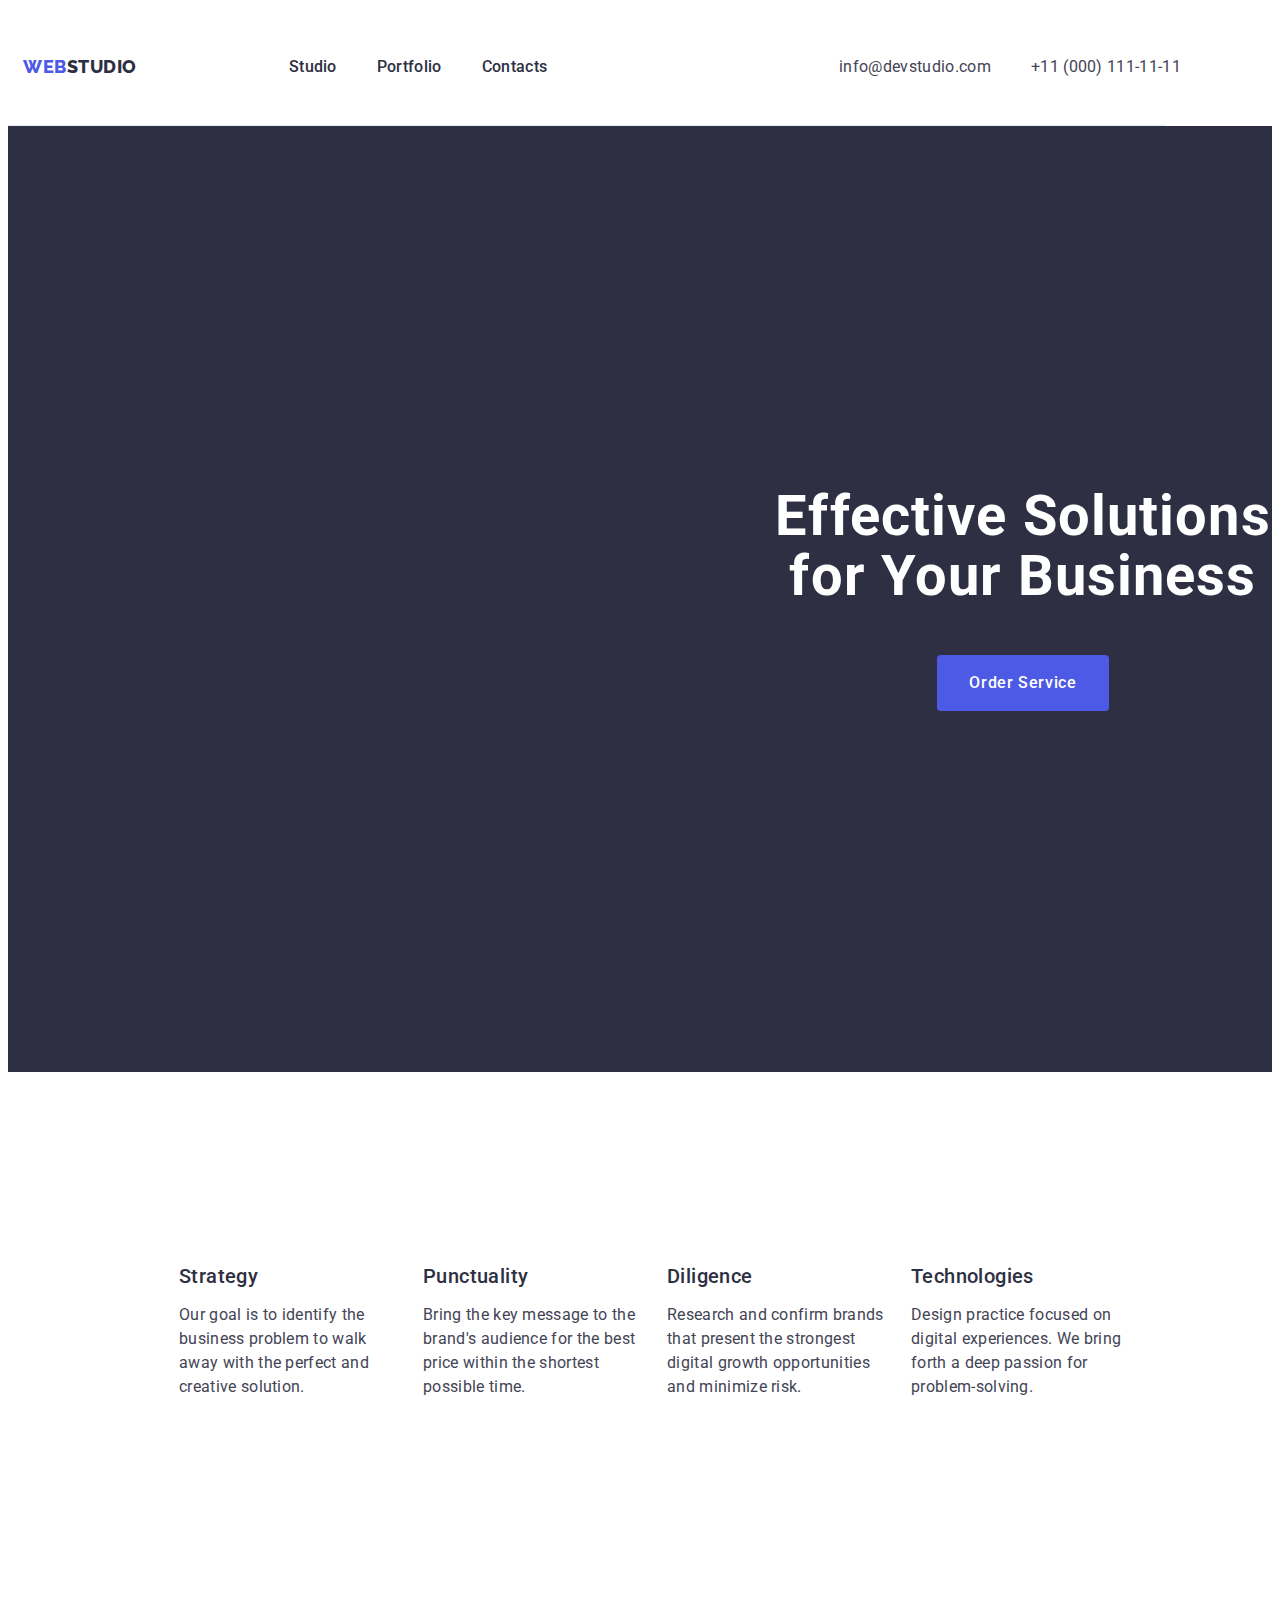
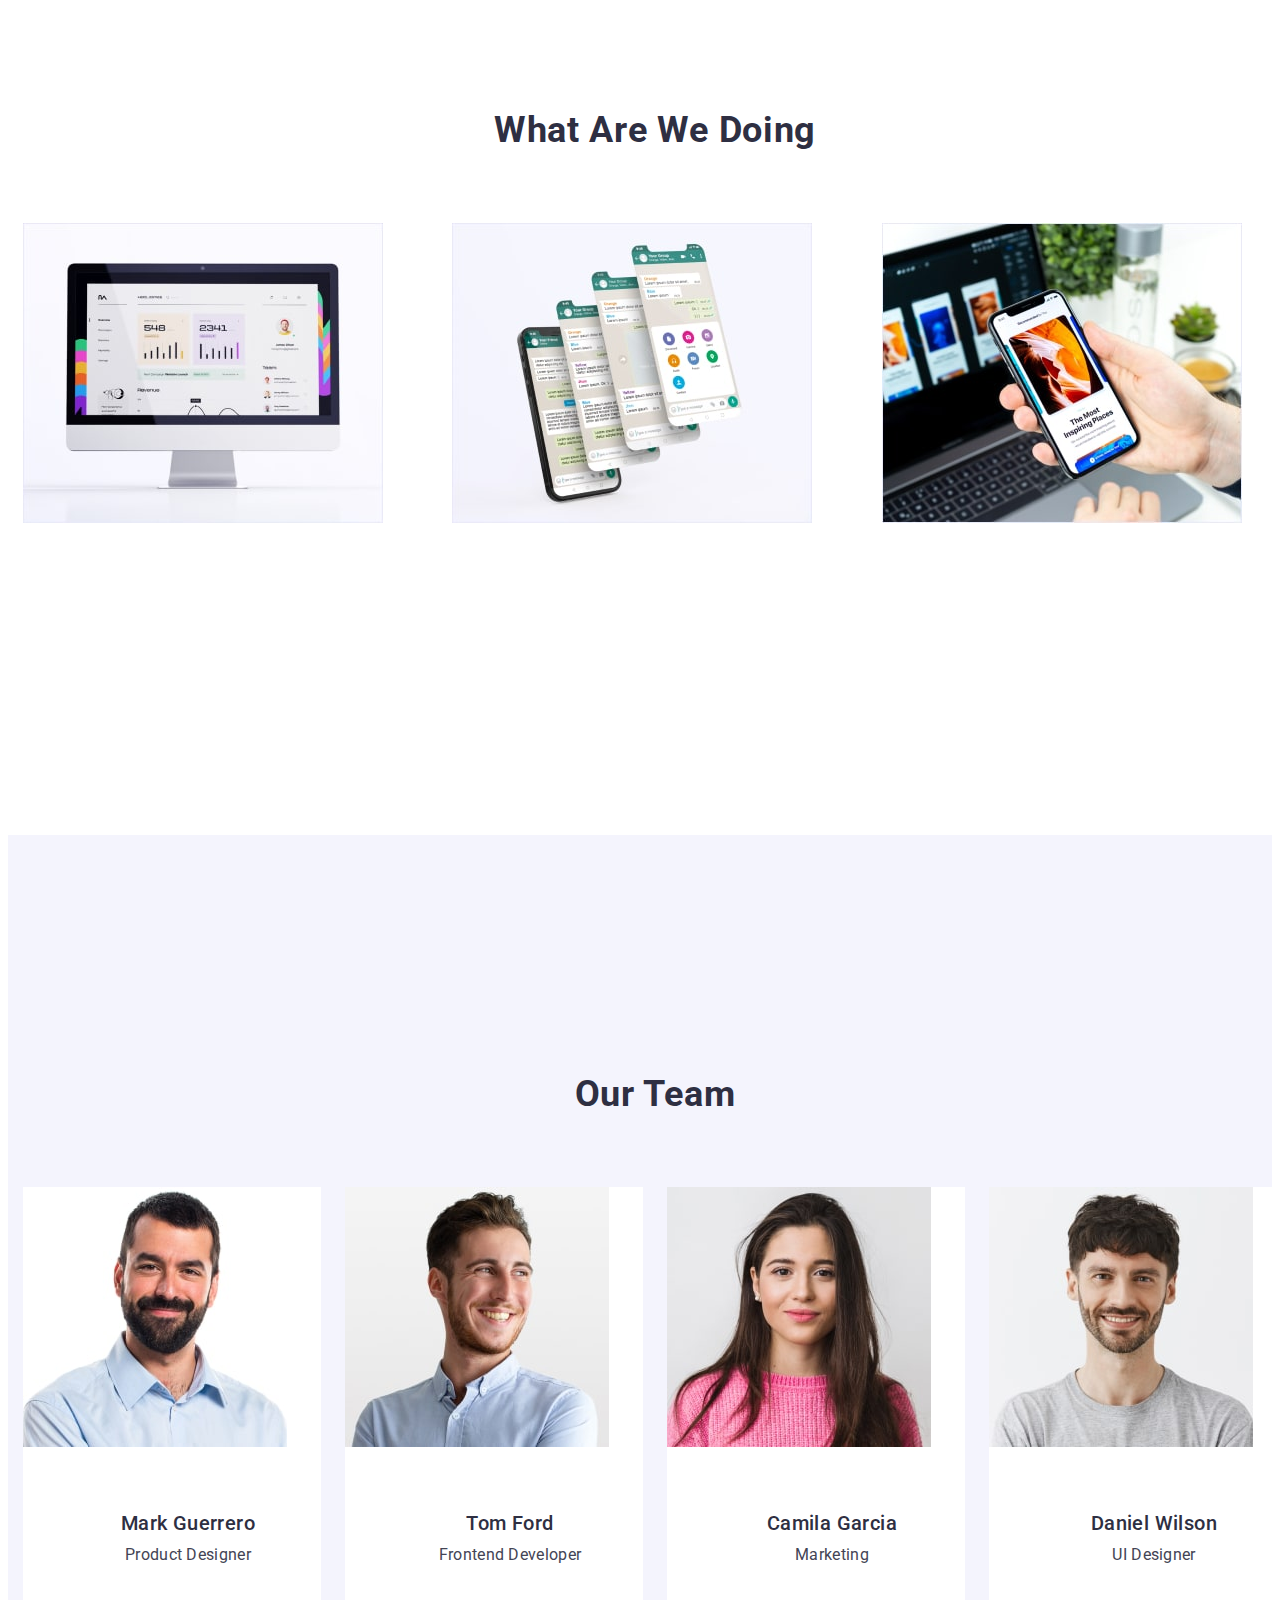
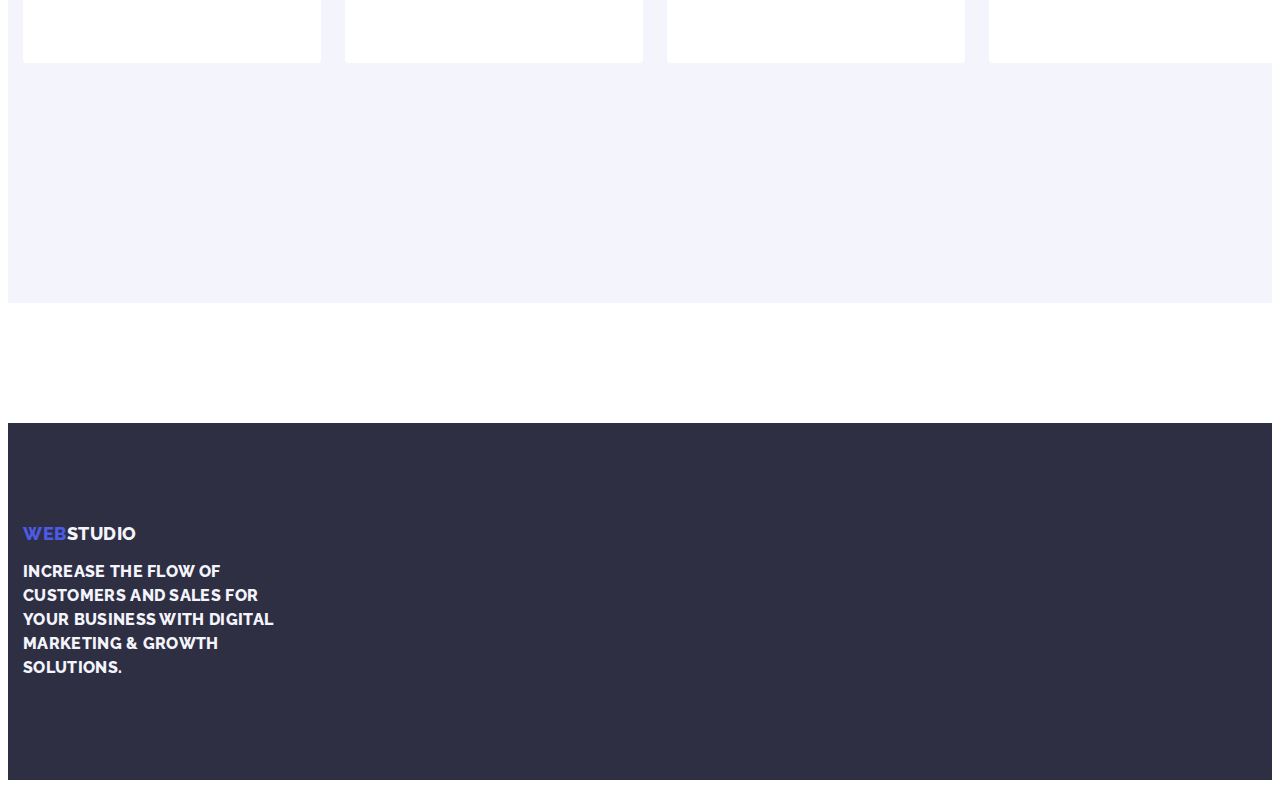
==== commit 3efd1857: "nww" ====
--- a/index.html
+++ b/index.html
@@ -49,7 +49,7 @@
 
     <section class="featurs">
       <h2 class="visually-hidden">Features</h2>
-      <div class="container">
+      <div class="container featurs-container">
            <ul class="featurs-list list">      
         <li class="featurs-subtitle">
           <h3 class="featurs-item section-subtitle">Strategy</h3>
@@ -79,11 +79,11 @@
       <div class="container">
     <h2 class="doing-title ">What are we doing</h2>
     <ul class="doing-list list">
-      <li class="doing-item"> <img src="./images/monitor-min.jpg" alt="monitor" width="360" height="300">
+      <li class="doing-item"> <img src="./images/monitor-min.jpg" alt="monitor" width="360" height="300" style="display: block;">
       </li>
-      <li class="doing-item"> <img src="./images/phone-min.jpg" alt="phone" width="360" height="300">
+      <li class="doing-item"> <img src="./images/phone-min.jpg" alt="phone" width="360" height="300" style="display: block;">
       </li>  
-      <li class="doing-item"> <img src="./images/phonescreen-min.jpg" alt="phonescreen" width="360" height="300">
+      <li class="doing-item"> <img src="./images/phonescreen-min.jpg" alt="phonescreen" width="360" height="300" style="display: block;">
       </li>
           </ul>
           </div>
@@ -93,25 +93,25 @@
       <div class="container">
       <h2 class="team-title">Our Team</h2>
       <ul class="team-list list">
-       <li class="team-item"> <img src="./images/Mark-min.jpg" alt="Mark Guerrero" width="264" height="260" class="team-img">
+       <li class="team-item"> <img src="./images/Mark-min.jpg" alt="Mark Guerrero" width="264" height="260" class="team-img" style="display: block;">
         <div class="container team-container">
         <h3 class="team-member section-subtitle">Mark Guerrero</h3>
         <p class="team-profetional section-text">Product Designer</p>
         </div>
        </li>
-      <li class="team-item"> <img src="./images/Tom-min.jpg" alt="Tom Ford" width="264" height="260" class="team-img">
+      <li class="team-item"> <img src="./images/Tom-min.jpg" alt="Tom Ford" width="264" height="260" class="team-img" style="display: block;">
         <div class="container team-container">
         <h3 class="team-member section-subtitle">Tom Ford</h3>
         <p class="team-profetional section-text">Frontend Developer</p>
         </div>
       </li>
-        <li class="team-item"> <img src="./images/Camila-min.jpg" alt="Camila Garcia" width="264" height="260" class="team-img">
+        <li class="team-item"> <img src="./images/Camila-min.jpg" alt="Camila Garcia" width="264" height="260" class="team-img" style="display: block;">
         <div class="container team-container">
           <h3 class="team-member section-subtitle">Camila Garcia</h3>
         <p class="team-profetional section-text">Marketing</p>
         </div>
         </li>
-        <li class="team-item"> <img src="./images/Daniel-min.jpg" alt="Daniel Wilson" width="264" height="260" class="team-img">
+        <li class="team-item"> <img src="./images/Daniel-min.jpg" alt="Daniel Wilson" width="264" height="260" class="team-img" style="display: block;">
           <div class="container team-container">
           <h3 class="team-member section-subtitle">Daniel Wilson</h3>
           <p class="team-profetional section-text">UI Designer</p>
--- a/css/styles.css
+++ b/css/styles.css
@@ -67,7 +67,7 @@
      overflow: hidden;
  }
 
- .img {
+ img {
     display: block;
     max-width: 100%;
     height: auto;
@@ -76,10 +76,9 @@
 /*------------HEADER-----------*/
 
 header {
-    padding-top: 24px;
-    padding-bottom: 24px;
     border-bottom: 1px solid #e7e9fc;
     width: 1158px;
+    padding: 24px 0;
 }
 .header-logo {
     color: var(--accent-color);
@@ -91,6 +90,8 @@
         letter-spacing: 0.03em;
         text-transform: uppercase;
         margin-right: 76px;
+        padding: 24px 0;
+
         
 }
 .header-logo-accent {
@@ -128,6 +129,7 @@
         line-height: 1.5;
         letter-spacing: 0.02em;
         font-style: normal;
+        padding: 24px 0;
 }
 
 .header-address {
@@ -330,10 +332,10 @@
 /*------------PORTFOLIO-----------*/
 
 /*------------HEADER-----------*/
-.section {
+section {
     padding-top: 96px;
-        padding-bottom: 120px;
-        margin-bottom: 72px;
+    padding-bottom: 120px;
+    margin-bottom: 72px;
 }
 
  .list {
@@ -373,7 +375,7 @@
     background-color: #404BBF;
     border: 1px solid transparent;
 }
-.img {
+img {
     display: block;
 }
 
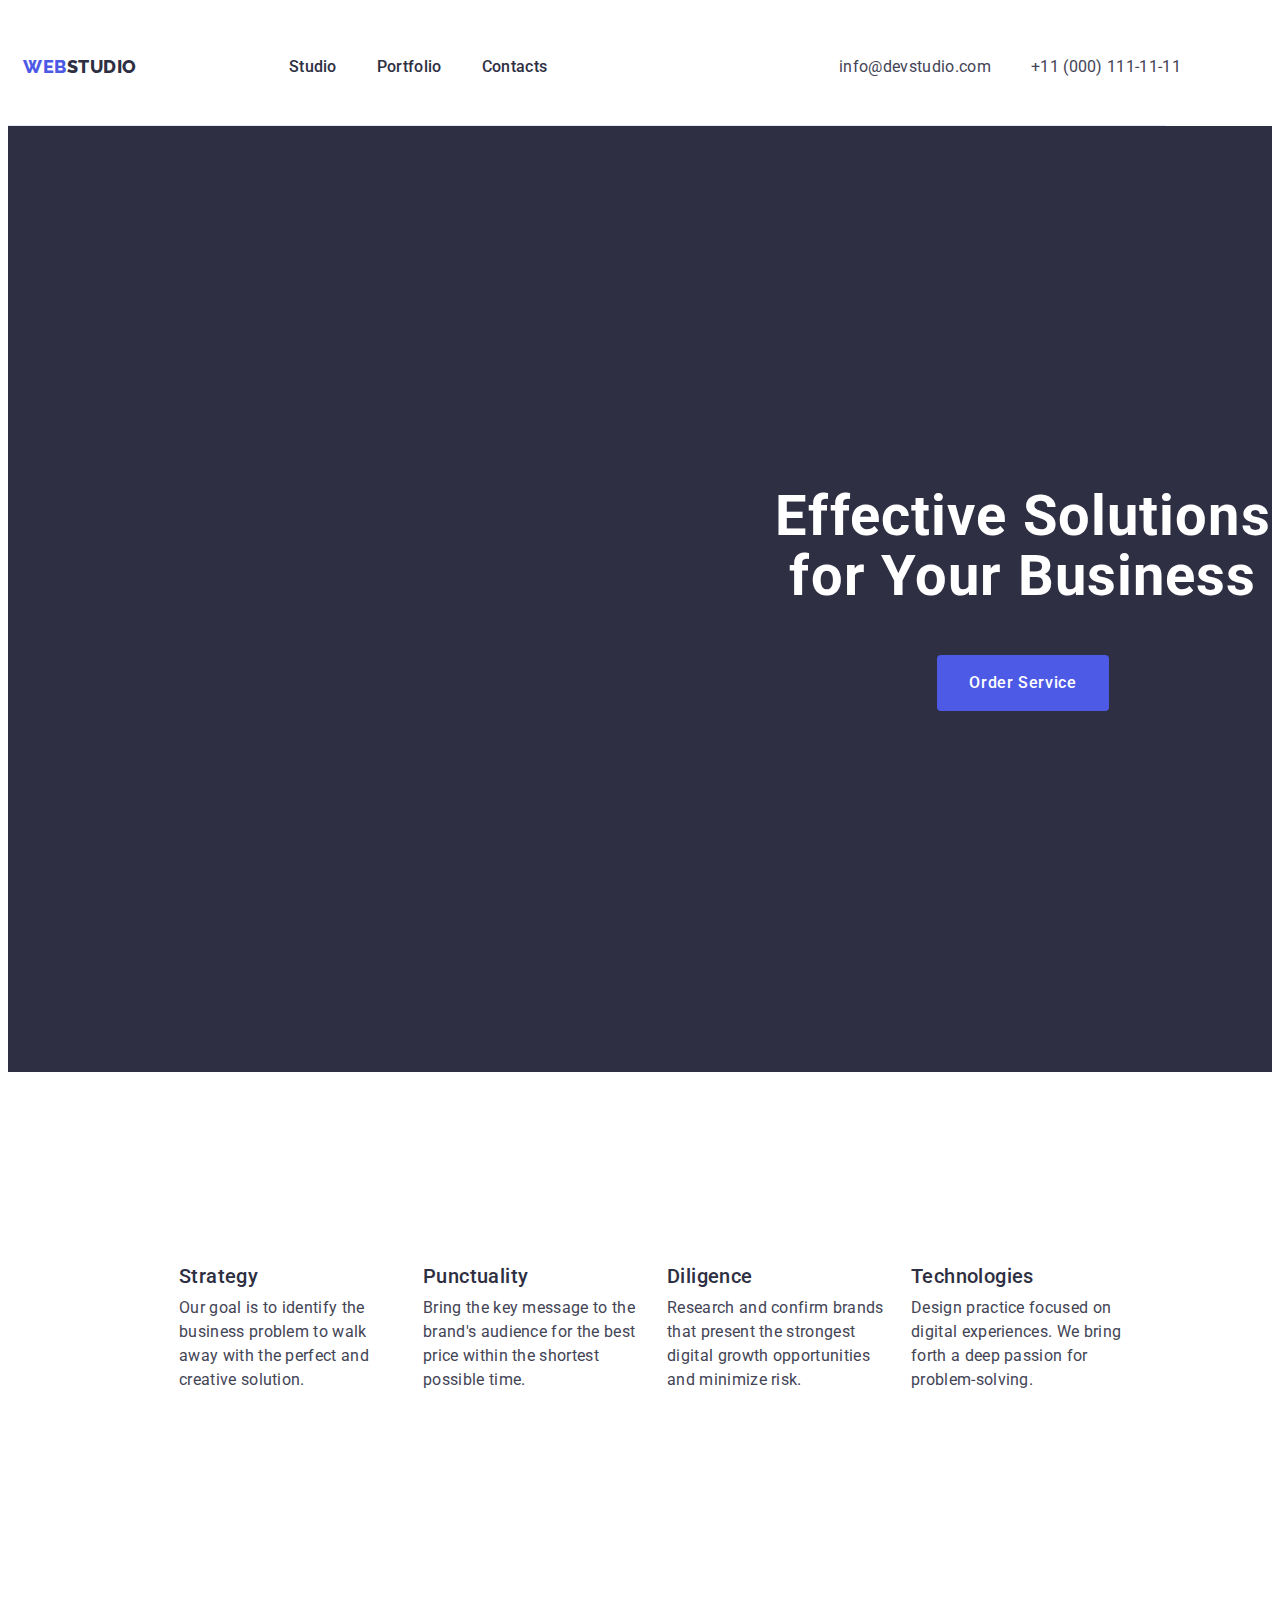
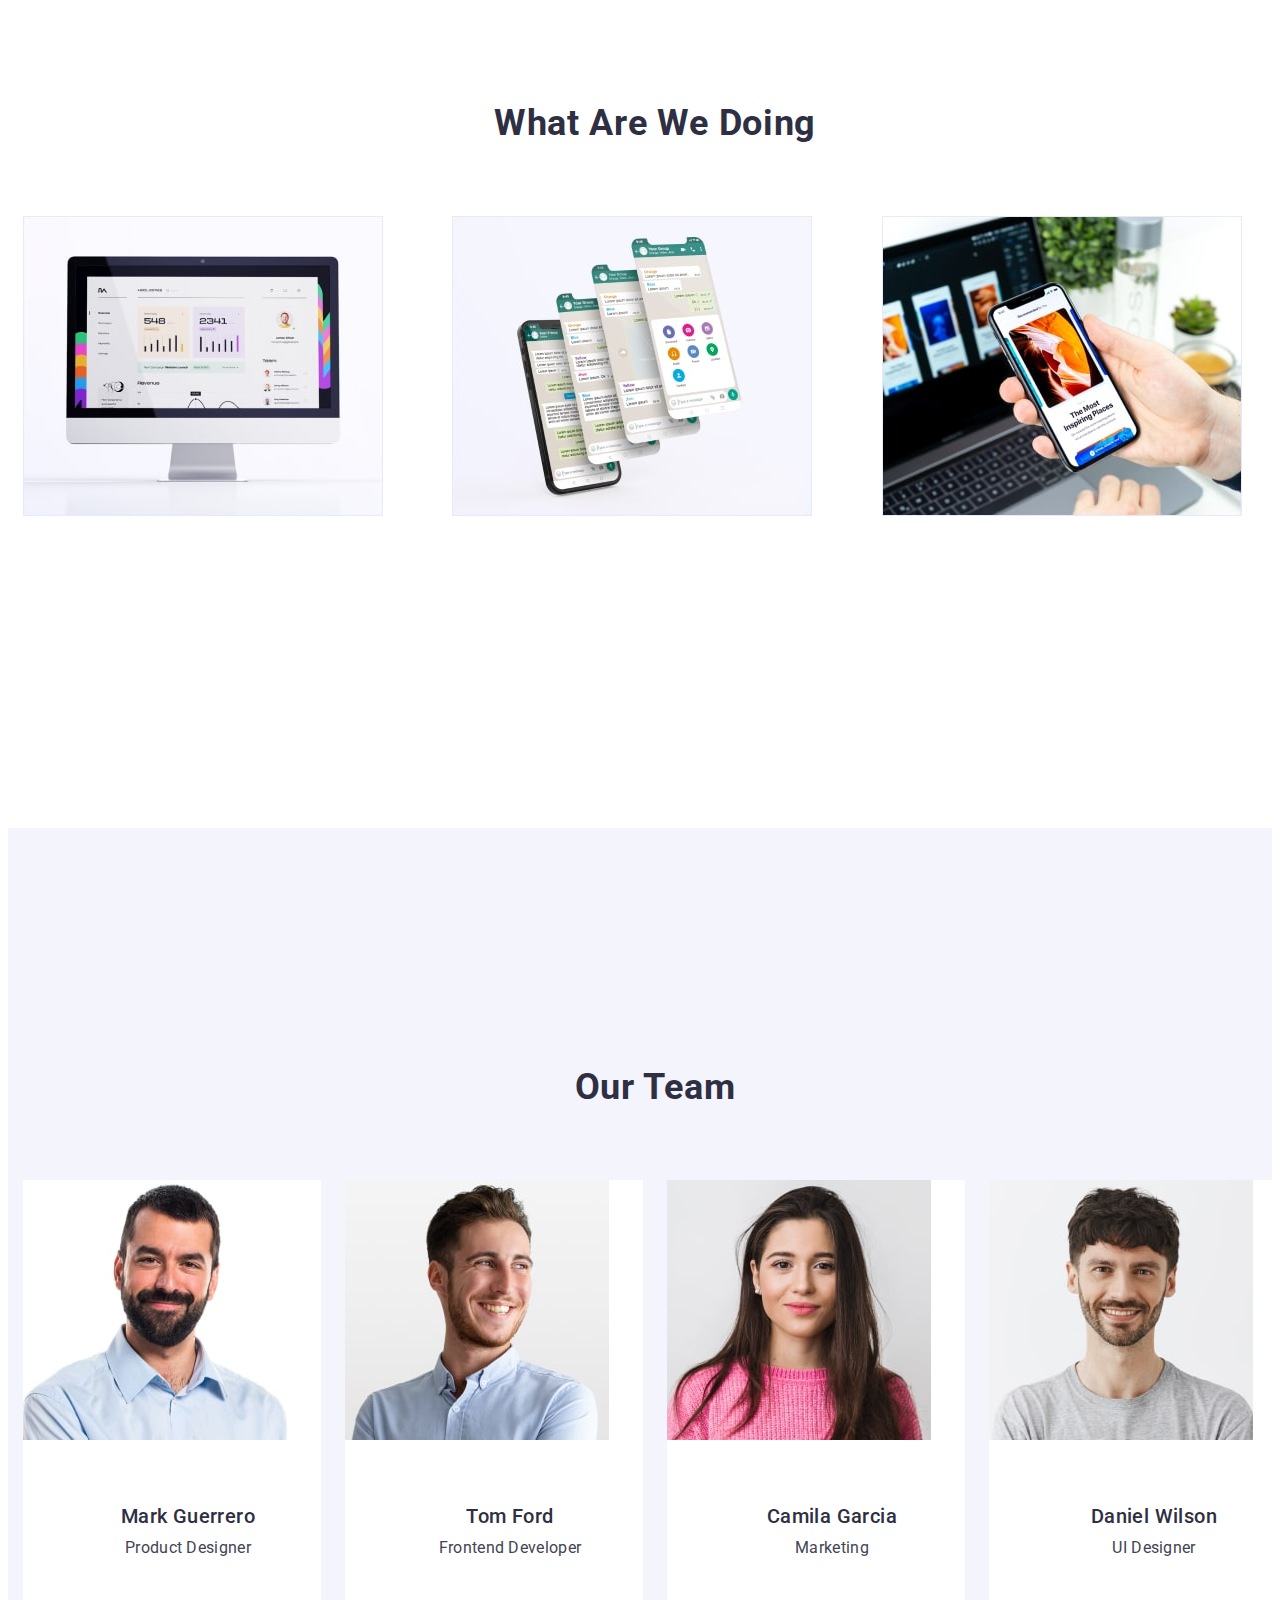
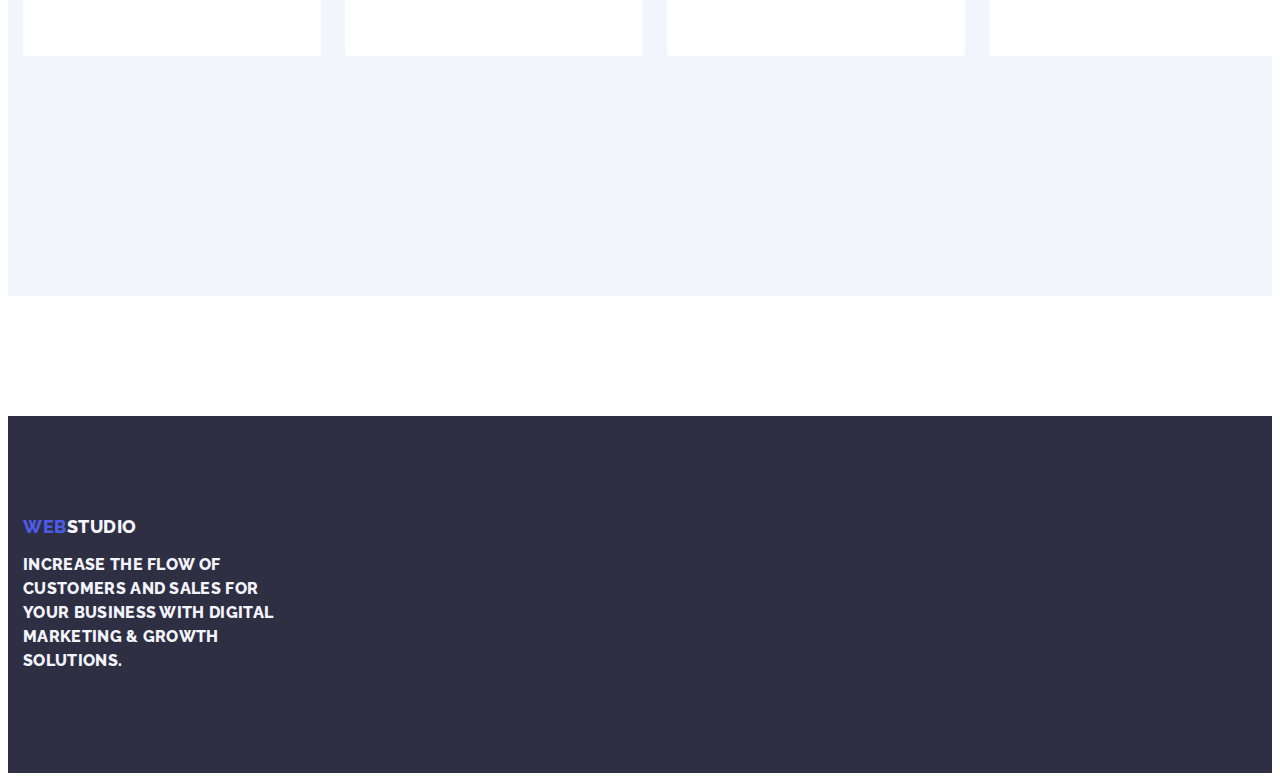
==== commit aa68ea26: "ccc" ====
--- a/index.html
+++ b/index.html
@@ -48,9 +48,9 @@
     </section>
 
     <section class="featurs">
+      <div class="container">
       <h2 class="visually-hidden">Features</h2>
-      <div class="container featurs-container">
-           <ul class="featurs-list list">      
+                 <ul class="featurs-list list">      
         <li class="featurs-subtitle">
           <h3 class="featurs-item section-subtitle">Strategy</h3>
            <p class="featurs-item-text section-text">Our goal is to identify the business
@@ -72,7 +72,7 @@
             problem-solving.</p>
         </li>
       </ul>
-      </div>
+    </div>
     </section>
 
     <section class="doing">
--- a/css/styles.css
+++ b/css/styles.css
@@ -50,11 +50,11 @@
     line-height: 1.5;
     letter-spacing: 0.02em;
 }    
- .section-title span {
+.section-title span {
     color: var(--accent-color);
  }   
-
- .visually-hidden {
+ 
+.visually-hidden {
      position: absolute;
      width: 1px;
      height: 1px;
@@ -217,7 +217,7 @@
 
 
 .featurs-item {
-    margin-bottom: 15px ;
+    margin-bottom: 8px ;
 }
 /*------------DOING-----------*/
 
@@ -338,7 +338,7 @@
     margin-bottom: 72px;
 }
 
- .list {
+.list {
      button-list: none,
      service-list: none;
     service-text: none;
@@ -346,8 +346,9 @@
      }
 .button {
 border: none;
-}
-  .button-btn {
+
+}
+.button-btn {
     color:var(--accent-color);
     text-align: center;
     font-size: 16px;
@@ -361,6 +362,7 @@
     padding: 12px 24px;
     border: 1px solid #e7e9fc;
 border-radius: 4px;
+margin-bottom: 72px;
 }
 
 .button-list {
@@ -382,7 +384,7 @@
 .service-list {
     display: flex;
     flex-wrap: wrap;
-    margin-top: 72px;
+    
     gap: 24px;
     row-gap: 48px;
     
@@ -395,9 +397,10 @@
     text-decoration: none;
 }
         
-        .service-item {background: #FFF;
+.service-item {
+        background: #FFF;
         display: flex;
-        
+        width: calc((100% - 48px) / 3);
             width: 360px;
             height: 420px;
             padding-bottom: 0px;
@@ -407,18 +410,19 @@
             flex-shrink: 0;
             border: 1px solid  #E7E9FC;
     }
-     .name-container {
+.name-container {
         padding: 32px 16px;
         border: 1px solid #e7e9fc;
         border-top: none;
-        margin-bottom: 8px
+        margin-bottom: 8px;
      }
-        .service-title {
+.service-title {
             padding-top: 32px; 
             padding-left: 16px;
+            margin-bottom: 8px;
                             }
 
-        .service-text {
+.service-text {
            font-style: normal;
            list-style: none;
            padding-bottom: 32px;
@@ -426,7 +430,7 @@
         }
         
 
-         .footer {
+.footer {
             font-family: 'Raleway', sans-serif;
             font-weight: 800;
             font-size: 18px;
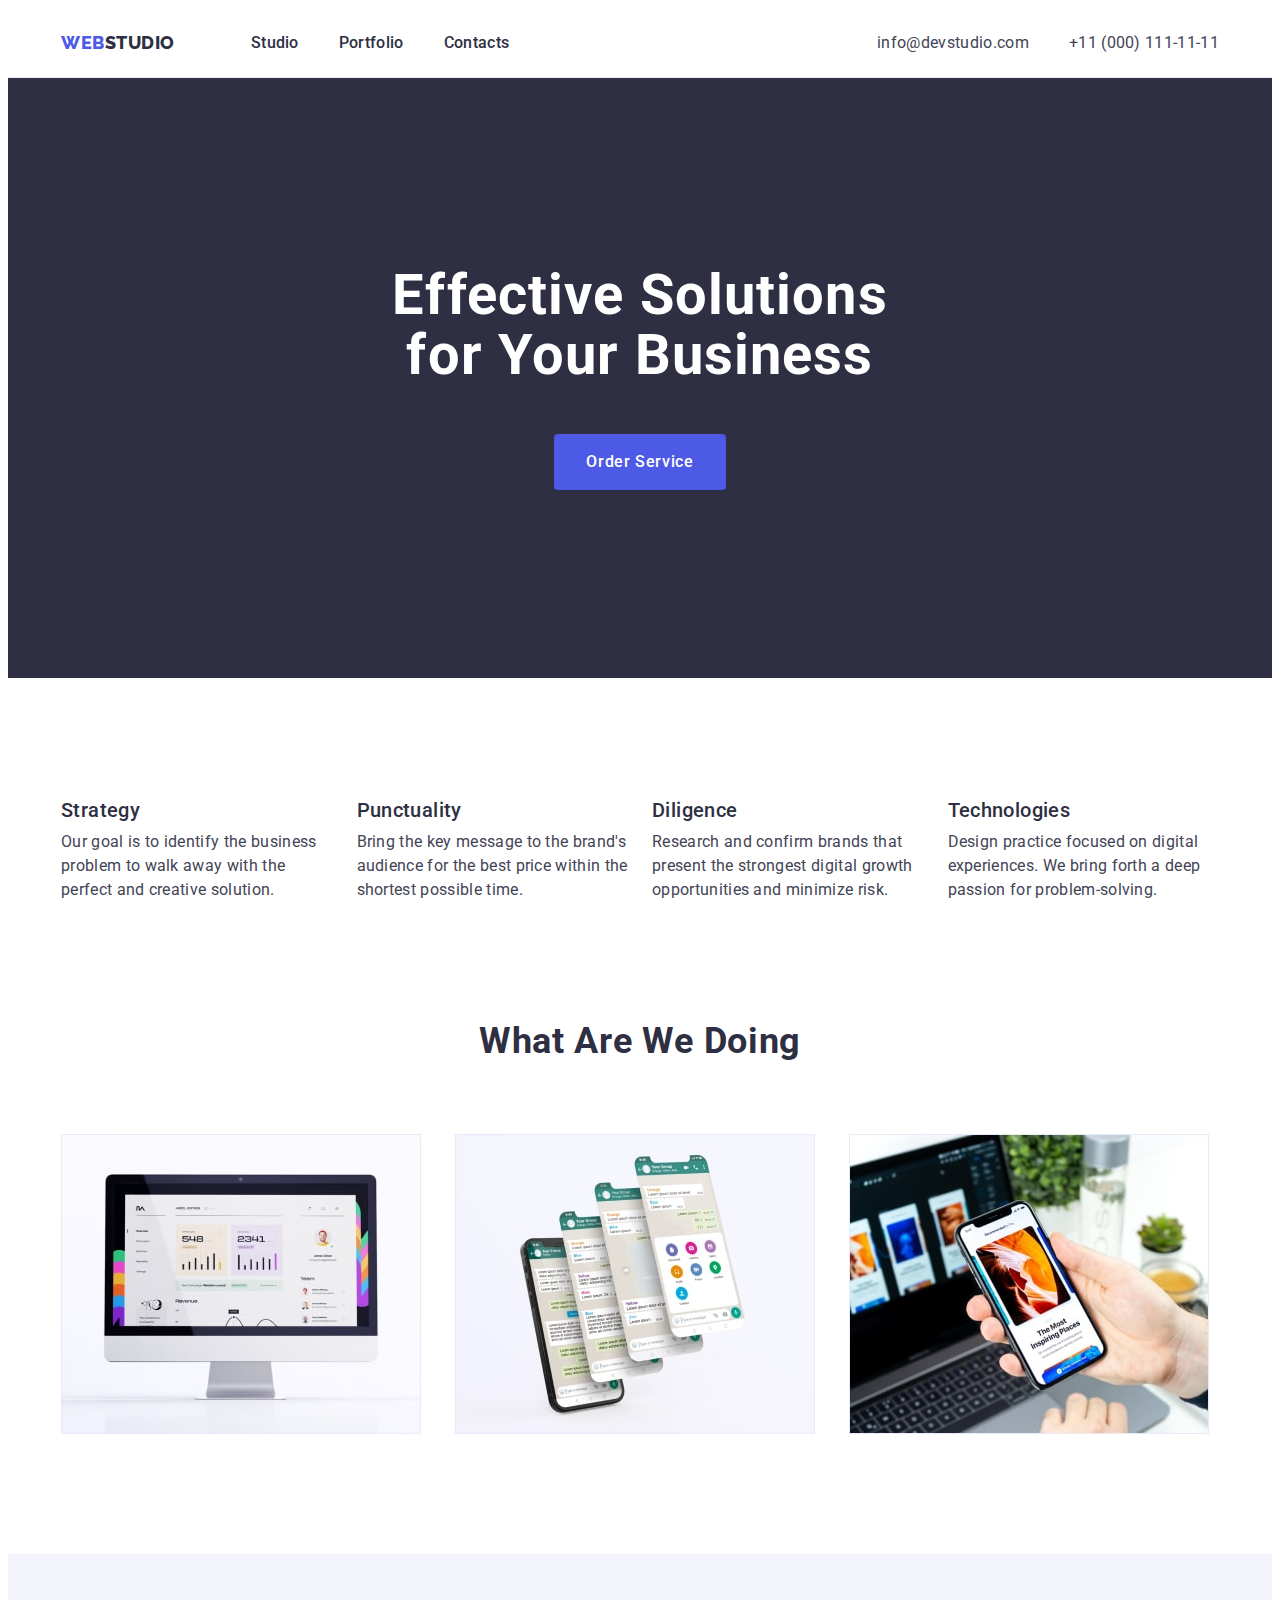
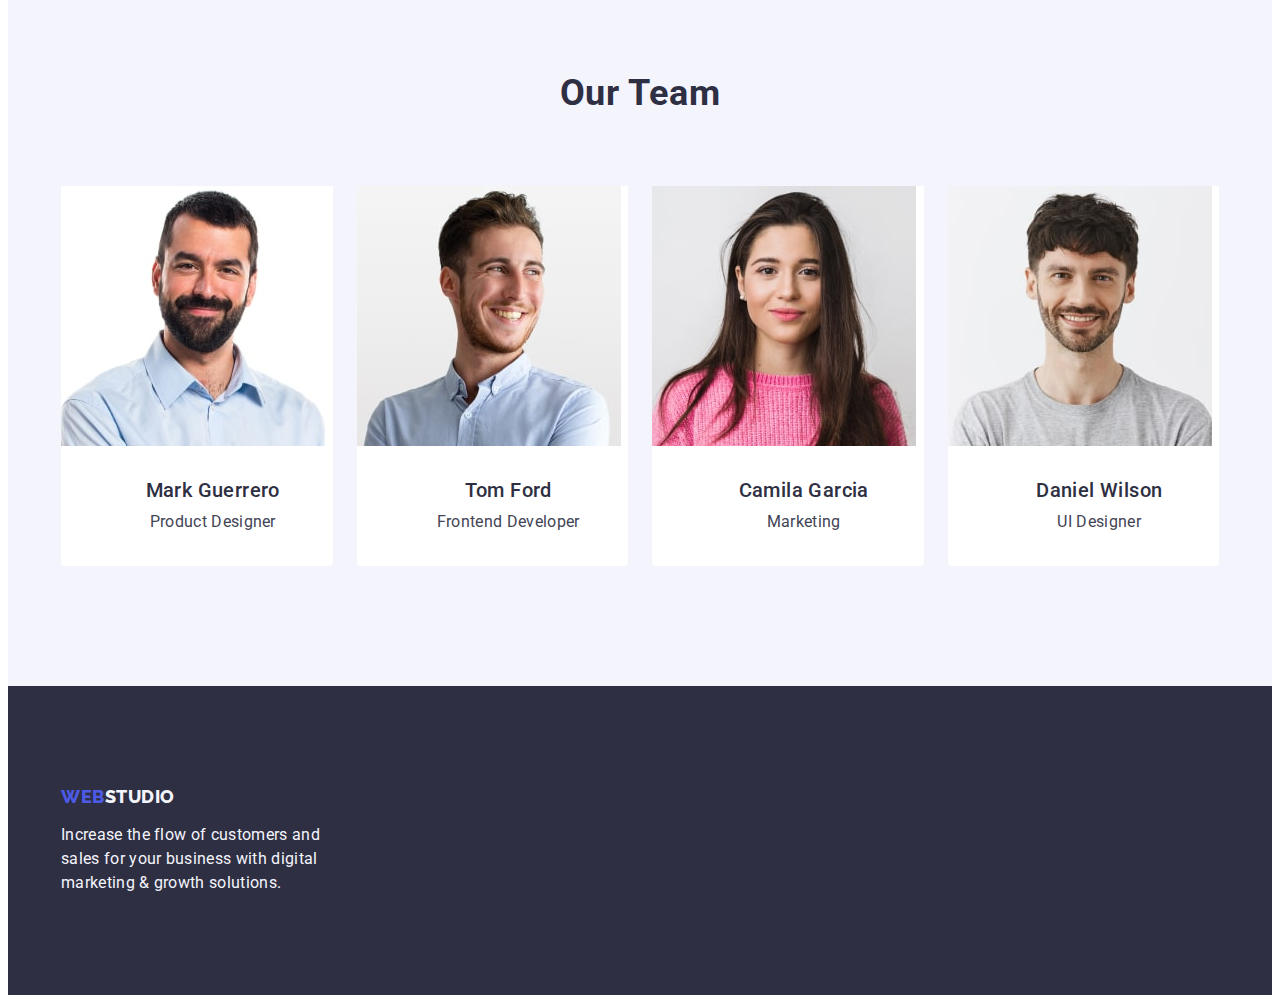
==== commit 7e47e4e4: "QQ" ====
--- a/index.html
+++ b/index.html
@@ -44,7 +44,7 @@
       <div class="container hero-container">
       <h1 class="hero-title">Effective Solutions for Your Business</h1>
       <button type="button" class="hero-btn">Order Service</button>
-      </div>
+       </div>
     </section>
 
     <section class="featurs">
--- a/css/styles.css
+++ b/css/styles.css
@@ -22,7 +22,7 @@
 }
 .container { 
     width: 100%;
-    max-width: 1158;
+    max-width: 1158px;
     padding-left: 15px;
     padding-right: 15px;
     margin-left: auto;
@@ -77,9 +77,8 @@
 
 header {
     border-bottom: 1px solid #e7e9fc;
-    width: 1158px;
-    padding: 24px 0;
-}
+}
+
 .header-logo {
     color: var(--accent-color);
         font-size: 18px;
@@ -109,7 +108,6 @@
 .header-navigation {
     display: flex;
     align-items: center;
-    gap: 76px;
     
  }
 .header-address {
@@ -158,9 +156,7 @@
     padding-top: 188px;
     padding-bottom: 188px;
 }
-.hero-container {
-    padding: 173px 383px ;
-}
+
 .hero-title {
     color: #FFF;
         text-align: center;
@@ -205,8 +201,6 @@
   padding-bottom: 120px;
 }
 .featurs-list {
-    padding-left: 156px;
-    padding-right: 156px;
     display: flex;
     gap: 24px;
     }
@@ -222,7 +216,7 @@
 /*------------DOING-----------*/
 
 .doing {
-    padding-top: 120px;
+    padding-top: 0;
     padding-bottom: 120px;
     
 }
@@ -231,8 +225,6 @@
     gap: 24px;
 }
 .doing-item{
-    
-    margin-bottom: 120px;
     width: calc((100% - 48px) / 3)
 }
 .doing-title {
@@ -265,28 +257,23 @@
         line-height: 1.11;
         letter-spacing: 0.02em;
         text-transform: capitalize;
-        padding-top: 120px;
-                margin-bottom: 72px;
+        margin-bottom: 72px;
 }
 
 .team-item { background: #FFF;
         width: calc((100% - 24px*3) / 4);
-    padding-bottom: 32px;
-    border-radius: 0px 0px 4px 4px;
-    margin-bottom: 120px;
-}
+        border-radius: 0px 0px 4px 4px;
+   }
 
 
 .team-member {
        text-align: center;
-    padding-top: 32px;
-    margin-bottom: 8px;
+     margin-bottom: 8px;
 }
 
 .team-profetional {
         text-align: center;
-                     padding-bottom: 32px;
-    }
+            }
 
 .team-container {
 padding: 32px 16px;
@@ -296,7 +283,6 @@
 
 .footer {
     background-color: #2E2F42;
-    padding-top: 101.5px;
     padding: 100px 0;
     }
 
@@ -332,27 +318,21 @@
 /*------------PORTFOLIO-----------*/
 
 /*------------HEADER-----------*/
+
+/*------------BATTON-----------*/
+
 section {
-    padding-top: 96px;
+    padding-top: 96px; 
     padding-bottom: 120px;
-    margin-bottom: 72px;
-}
-
-.list {
-     button-list: none,
-     service-list: none;
-    service-text: none;
-    
-     }
+}
 .button {
 border: none;
-
-}
+}
+
 .button-btn {
     color:var(--accent-color);
     text-align: center;
     font-size: 16px;
-    font-family: "Roboto", sans-serif;
     font-weight: 500;
     line-height: 1.5;
     letter-spacing: 0.04em;
@@ -369,6 +349,7 @@
     display: flex;
     justify-content: center;
     gap: 24px;
+    margin-bottom: 72px;
 }
 
 .button-btn:hover,
@@ -384,7 +365,6 @@
 .service-list {
     display: flex;
     flex-wrap: wrap;
-    
     gap: 24px;
     row-gap: 48px;
     
@@ -431,13 +411,6 @@
         
 
 .footer {
-            font-family: 'Raleway', sans-serif;
-            font-weight: 800;
-            font-size: 18px;
-            line-height: 1.17;
-            letter-spacing: 0.03em;
-            text-transform: uppercase;
             color: var(--secondary-color);
-            margin-top: 120px;
-         }
+                     }
           